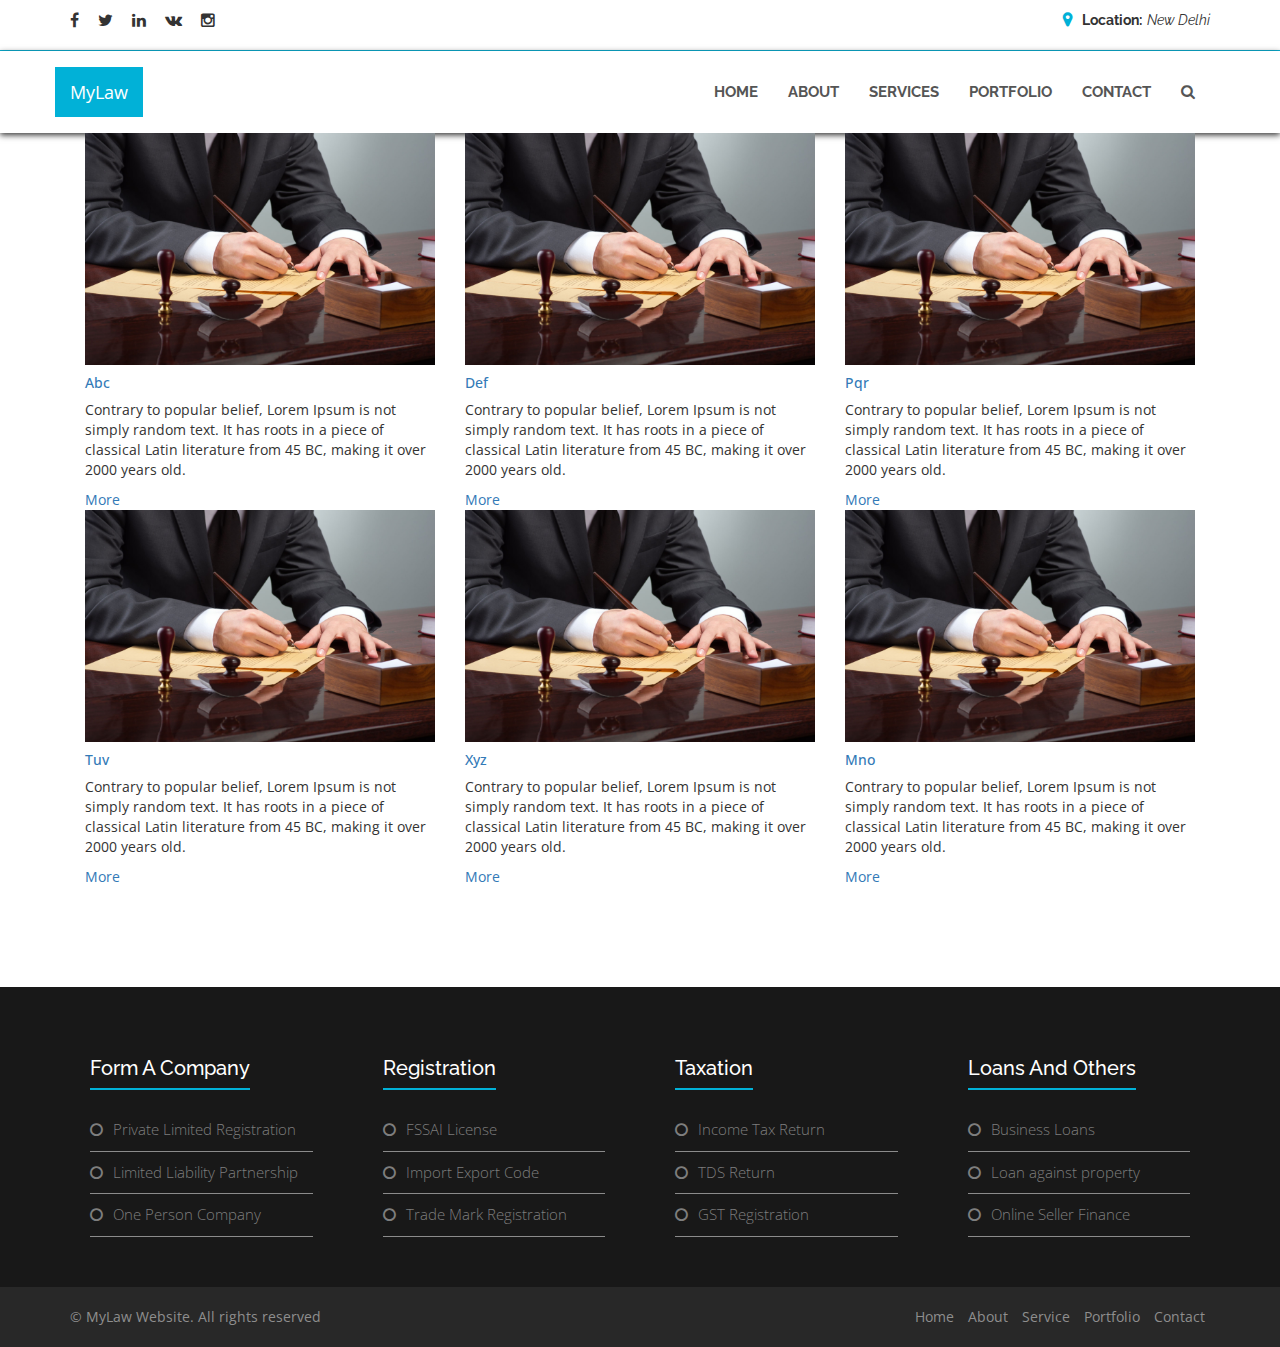
==== blog/index.html @ 46eaa2d9 "first commit" ====
<!doctype html>
<html lang="en">
  <head>
	<meta charset="UTF-8">
	<meta name="viewport" content="width=device-width, initial-scale=1, maximum-scale=1, user-scalable=no">
    <title>Blog Page</title>
	<link href="https://fonts.googleapis.com/css?family=Josefin+Sans|Open+Sans|Raleway" rel="stylesheet">
    <link rel="stylesheet" href="../css/bootstrap.css">
    <link rel="stylesheet" href="../css/flexslider.css">
    <link rel="stylesheet" href="../css/stylee.csS">

	<link rel="stylesheet" href="../css/bootstrap.min.css">
	<link rel="stylesheet" href="../css/font-awesome.min.css">
	<link rel="stylesheet" href="../css/st.css">
  <link rel="stylesheet" href="../css/style.css">

  </head>
  <body>

  	<!--header-->
    <header id="home">

    		<section class="top-nav hidden-xs">
    			<div class="container">
    				<div class="row">
    					<div class="col-md-6">
    						<div class="top-left">

    							<ul>
    								<li><a href="#"><i class="fa fa-facebook" aria-hidden="true"></i></a></li>
    								<li><a href="#"><i class="fa fa-twitter" aria-hidden="true"></i></a></li>
    								<li><a href="#"><i class="fa fa-linkedin" aria-hidden="true"></i></a></li>
    								<li><a href="#"><i class="fa fa-vk" aria-hidden="true"></i></a></li>
    								<li><a href="#"><i class="fa fa-instagram" aria-hidden="true"></i></a></li>
    							</ul>

    						</div>
    					</div>

    					<div class="col-md-6">
    						<div class="top-right">
    							<p>Location:<span>New Delhi</span></p>
    						</div>
    					</div>

    				</div>
    			</div>
    		</section>

    		<!--main-nav-->

    		<div id="main-nav">

    			<nav class="navbar">
    				<div class="container">

    					<div class="navbar-header">
    						<a href="index.html" class="navbar-brand">MyLaw</a>
    						<button type="button" class="navbar-toggle collapsed" data-toggle="collapse" data-target="#ftheme">
    							<span class="sr-only">Toggle</span>
    							<span class="icon-bar"></span>
    							<span class="icon-bar"></span>
    							<span class="icon-bar"></span>
    						</button>
    					</div>

    					<div class="navbar-collapse collapse" id="ftheme">

    						<ul class="nav navbar-nav navbar-right">
    							<li><a href="#home">home</a></li>
    							<li><a href="#about">about</a></li>
    							<li><a href="#service">services</a></li>
    							<li><a href="#portfolio">portfolio</a></li>
    							<li><a href="#contact">contact</a></li>
    							<li class="hidden-sm hidden-xs">
    								<a href="#" id="ss"><i class="fa fa-search" aria-hidden="true"></i></a>
    							</li>
    						</ul>

    					</div>

    					<div class="search-form">
    						<form>
    							<input type="text" id="s" size="40" placeholder="Search..." />
    						</form>
    					</div>

    				</div>
    			</nav>
    		</div>

    	</header>


<!-- script-for-menu -->
    <!-- script-for-menu -->
        <script>
            $("span.menu").click(function(){
                $(" ul.navig").slideToggle("slow" , function(){
                });
            });
        </script>
    <!-- script-for-menu -->
                

    <!-- banner-starts -->
    <div class="banner-1">
        <!-- <img src="../img/1.jpg" class="img-responsive" alt=""> -->
        
    </div>
    <!--banner-end-->
    <!--clients-->
        <div class="clients">
            <div class="container">
                <div class="cli-top">
                    <div class="col-md-4 clients-left">
                        <img src="../img/law3.jpg" alt=" " class="img-responsive">
                        <h5><a href="#">Abc</a></h5>
                        <p>Contrary to popular belief, Lorem Ipsum is not simply random text. It has roots in a piece of classical Latin literature from 45 BC, making it over 2000 years old.</p>
                        <a class="hvr-shutter-in-horizontal" href="#">More</a>
                    </div>
                    <div class="col-md-4 clients-left">
                        <img src="../img/law3.jpg" alt=" " class="img-responsive">
                        <h5><a href="#">Def</a></h5>
                        <p>Contrary to popular belief, Lorem Ipsum is not simply random text. It has roots in a piece of classical Latin literature from 45 BC, making it over 2000 years old.</p>
                        <a class="hvr-shutter-in-horizontal" href="#">More</a>
                    </div>
                    <div class="col-md-4 clients-left">
                        <img src="../img/law3.jpg" alt=" " class="img-responsive">
                        <h5><a href="#">Pqr</a></h5>
                        <p>Contrary to popular belief, Lorem Ipsum is not simply random text. It has roots in a piece of classical Latin literature from 45 BC, making it over 2000 years old.</p>
                        <a class="hvr-shutter-in-horizontal" href="#">More</a>
                    </div>
                    <div class="clearfix"></div>
                </div>
                    <div class="col-md-4 clients-left">
                        <img src="../img/law3.jpg" alt=" " class="img-responsive">
                        <h5><a href="#">Tuv</a></h5>
                        <p>Contrary to popular belief, Lorem Ipsum is not simply random text. It has roots in a piece of classical Latin literature from 45 BC, making it over 2000 years old.</p>
                        <a class="hvr-shutter-in-horizontal" href="#">More</a>
                    </div>
                    <div class="col-md-4 clients-left">
                        <img src="../img/law3.jpg" alt=" " class="img-responsive">
                        <h5><a href="#">Xyz</a></h5>
                        <p>Contrary to popular belief, Lorem Ipsum is not simply random text. It has roots in a piece of classical Latin literature from 45 BC, making it over 2000 years old.</p>
                        <a class="hvr-shutter-in-horizontal" href="#">More</a>
                    </div>
                    <div class="col-md-4 clients-left">
                        <img src="../img/law3.jpg" alt=" " class="img-responsive">
                        <h5><a href="#">Mno</a></h5>
                        <p>Contrary to popular belief, Lorem Ipsum is not simply random text. It has roots in a piece of classical Latin literature from 45 BC, making it over 2000 years old.</p>
                        <a class="hvr-shutter-in-horizontal" href="#">More</a>
                    </div>
                    <div class="clearfix"></div>
                
            </div>
        </div>
    <!--clients-end-->



        <!--footeer-->
<div id="footer">
        <div class="container">
            <div class="row">
                <div class="col-md-3">
                    <div class="footer-heading">
                        <h3><span>form a company</span> </h3>
                        <ul>
                        <li><a href="#">Private Limited Registration</a></li>
                        <li><a href="#">Limited Liability Partnership</a></li>
                        <li><a href="#">One Person Company</a></li>
                    </div>
                </div>

                <div class="col-md-3">
                    <div class="footer-heading">
                        <h3><span>Registration</span> </h3>
                        <ul>
                            <li><a href="#">FSSAI License</a></li>
                            <li><a href="#">Import Export Code</a></li>
                            <li><a href="#">Trade Mark Registration</a></li>

                        </ul>
                    </div>
                </div>

                <div class="col-md-3">
                    <div class="footer-heading">
                        <h3><span>Taxation</span> </h3>

                            <ul>
                                <li><a href="#">Income Tax Return</a></li>
                            <li><a href="#">TDS Return</a></li>
                            <li><a href="#">GST Registration</a></li>

                            </ul>
                        </div>
                    </div>


                    <div class="col-md-3">
                    <div class="footer-heading">
                        <h3><span>Loans and others</span> </h3>

                            <ul>
                                <li><a href="#">Business Loans</a></li>
                            <li><a href="#">Loan against property</a></li>
                            <li><a href="#">Online Seller Finance</a></li>

                            </ul>
                        </div>
                    </div>



                </div>

            </div>
        </div>
    </div>

<!--bottom footer-->
<div id="bottom-footer" class="hidden-xs">
        <div class="container">
            <div class="row">
                <div class="col-md-4">
                    <div class="footer-left">
                        &copy; MyLaw Website. All rights reserved
                        <div class="credits">
                            <!--
                All the links in the footer should remain intact.
                You can delete the links only if you purchased the pro version.
                Licensing information: https://bootstrapmade.com/license/
                Purchase the pro version with working PHP/AJAX contact form: https://bootstrapmade.com/buy/?theme=MyBiz
              -->
                        <!--    Designed by <a href="https://bootstrapmade.com/">BootstrapMade</a>-->
                        </div>
                    </div>
                </div>

                <div class="col-md-8">
                    <div class="footer-right">
                        <ul class="list-unstyled list-inline pull-right">
                            <li><a href="#home">Home</a></li>
                            <li><a href="#about">About</a></li>
                            <li><a href="#service">Service</a></li>
                            <li><a href="#portfolo">Portfolio</a></li>
                            <li><a href="#contact">Contact</a></li>
                        </ul>
                    </div>
                </div>
            </div>
        </div>
    </div>



<script type="text/javascript" src="js/bootstrap.js"></script>
  <script src="js/jquery.min.js"></script>
    <script src="js/bootstrap.min.js"></script>

    <script src="js/script.js"></script>

</body>

</html>
---- css/st.css ----
/*
    Theme Name: MyBiz
    Theme URL: https://bootstrapmade.com/mybiz-free-business-bootstrap-theme/
    Author: BootstrapMade.com
    Author URL: https://bootstrapmade.com
*/

/*General*/
body {
	font-family: 'Open Sans', sans-serif;
	font-size: 14px;
	font-size: normal;
	font-smooth: always;
	-webkit-font-smoothing: antialiased;
	-moz-font-smoothing: antialiased;
}

a {
	text-decoration: none;
	-moz-transition: all linear .3s;
	-webkit-transition: all linear .3s;
	-o-transition: all linear .3s;
	transition: all linear .3s;
}

a:hover {
	text-decoration: none;
}

img {
	max-width: 100%;
}

ul {
	list-style: none;
	padding: 0;
	margin: 0;
}

input[type="text"],
input[type="password"],
input[type="email"],
textarea {
	font-family: 'Raleway', sans-serif;
	font-size: 14px;
	font-weight: 500;
	color: #7e7e7e;
	border-width: 1px;
	border-style: solid;
	padding: 0 15px;
	-moz-box-sizing: border-box;
	-webkit-box-sizing: border-box;
	box-sizing: border-box;
	-moz-transition: border linear .3s;
	-webkit-transition: border linear .3s;
	-o-transition: border linear .3s;
	transition: border linear .3s;
}

textarea {
	padding: 15px;
}

input[type="text"]:focus,
input[type="password"]:focus,
input[type="email"]:focus,
textarea:focus {
	background: rgba(62, 212, 255, 0.5);
	border-color: #01b1d7 !important;
	outline: none;
	color: #333;
}

.btn {
	font-family: 'Raleway', sans-serif;
	font-size: 14px;
	font-weight: 600;
	width: 120px;
	height: 40px;
	-moz-border-radius: 0;
	-webkit-border-radius: 0;
	border-radius: 0;
	-moz-transition: background .3s linear;
	-webkit-transition: background .3s linear;
	-o-transition: background .3s linear;
	transition: background .3s linear;
}

.btn:focus {
	-moz-box-shadow: none;
	-webkit-box-shadow: none;
	box-shadow: none;
	outline: none;
}

.cover {
	position: absolute;
    top: 0;
    left: 0;
    right: 0;
    bottom: 0;
    background-color: rgba(0, 0, 0, 0.8);
    z-index: 2;
}

.container {
	position: relative;
	z-index: 3;
}

/*Header*/
/*Top nav left*/
.top-nav {
	;
	color: #333;
	line-height: 40px;
	border-bottom: 1px solid #01b1d7;
}

/*Top left Menu*/
.top-left {
	float: left;
}

.top-left ul >li {
	display: inline-block;
	margin-right: 15px;
}

.top-left a {
	font-size: 16px;
	color: #333;
}

.top-left a:hover {
	color: #01b1d7;
}

/*Top Right Menu*/
.top-right {
	float: right;
}

.top-right p:before {
	content: "\f041";
	font-family: 'FontAwesome';
	font-size: 16px;
	color: #01b1d7;
	margin-right: 10px;
}

.top-right p {
	font-family: 'Raleway', sans-serif;
	font-weight: 700;
	font-size: 14px;
}

.top-right p > span {
	margin-left: 5px;
	font-style: italic;
	font-weight: 400;
}

/*Nagivation*/
#main-nav {
	padding: 15px 0;
}

/*Affix*/
#main-nav.affix {
    position: fixed;
    top: 0;
    width: 100%;
    background-color: rgba(255,255,255,0.9);
    color: #fff;
    z-index:10;
	-moz-box-shadow: 0 1px 2px #ebebeb;
	-webkit-box-shadow: 0 1px 2px #ebebeb;
	box-shadow: 0 5px 5px rgba(0,0,0,.15);
    transition: all 0.3s;
}

.navbar {
	margin:0;
}

#main-nav .navbar-header a {
	background-color: #01b1d7;
	color: #fff;
}
/*Toggle Menu*/
#main-nav .navbar-toggle {
	background-color: #01b1d7;
}

#main-nav .navbar-toggle span {
	background-color: #fff;
}

/*Main Menu*/
#main-nav .navbar-right {
	margin-top: 10px;
}
#main-nav .navbar-right li > a {
	font-family: 'Raleway', sans-serif;
	font-size: 15px;
	font-weight: 700;
	line-height: 30px;
	color: #555;
	padding-top: 0;
	padding-bottom: 0;
	text-transform: uppercase;
}

#main-nav .navbar-right li > a:focus {
	color: #01b1d7;
    background: none;
    outline: none;
}

#main-nav .navbar-nav>li>a:hover,
#main-nav .navbar-nav>li.active>a {
	color: #01b1d7;
    background: none;
}

/*Search Form*/
.search-form {
	padding: 10px;
	position: absolute;
	bottom: -76px;
	right: 15px;
	z-index: 3;
	background: #fff;
	visibility: hidden;
	opacity: 0;
	transition: opacity .5s linear;
	-moz-box-shadow: 0 1px 2px #ebebeb;
	-webkit-box-shadow: 0 1px 2px #ebebeb;
	box-shadow: 0 1px 2px #ebebeb;
}

.search-form.visible {
	visibility: visible;
	opacity: 1;
}

.search-form input {
	height: 40px;
	width: 275px;
	border-color: #e8e8e8;
}

/*Main Slider*/
#slider {
	margin: 0;
	padding: 0;
	position: relative;
}

.flexslider {
	border: 0;
}

#slider.flexslider .slides > li img {
	
}

/*Slider Caption*/
#slider .caption {
	position: absolute;
	width: 600px;
	top: 50%;
}

#slider .caption h2 {
	font-family: 'Josefin Sans', sans-serif;
	font-weight: 700;
	font-size: 48px;
	text-transform: uppercase;
}

#slider .caption span {
	padding: 0 10px;
	background-color: #01b1d7;
	color: #fff;
}

#slider .caption p {
	font-family: 'Josefin Sans', sans-serif;
	font-weight: 700;
	font-size: 24px;
	font-style: italic;
	margin-top: 30px;
	color: #01b1d7;
}

#slider .caption button {
	font-family: 'Josefin Sans', sans-serif;
	font-weight: 700;
	font-size: 17px;
	margin-top: 20px;
	background-color: #01b1d7;
	color: #fff;
	border: 1px solid #fff;
}

#slider .caption button:hover {
	background-color: #fff;
    border: 1px solid #01b1d7;
    transition: 0.3s;
    color: #01b1d7;
}


/*Media*/
@media screen and (min-width: 320px) and (max-width: 520px) {
	#slider .caption {
		position: absolute;
		width: 400px;
		top: 55%;
	}

	#slider .caption h2 {
		font-size: 15px;
	}

	#slider .caption p {
		font-size: 10px;
		font-style: italic;
		margin: 0;
		padding: 0;
		color: #01b1d7;
	}

	#slider .caption .btn {
		width: 80px;
	    height: 20px;
		font-size: 10px;
		margin-top: 5px;
		padding: 0;
	}
}

/*Media*/
@media screen and (min-width: 521px) and (max-width: 980px) {
	#slider .caption {
		position: absolute;
		width: 450px;
		top: 50%;
	}

	#slider .caption h2 {
		font-size: 24px;
	}

	#slider .caption p {
		font-size: 16px;
		font-style: italic;
		margin-top: 15px;
		color: #01b1d7;
	}

	#slider .caption .btn {
		width: 110px;
	    height: 30px;
		font-size: 12px;
		margin-top: 15px;

	}
}

/*Control Nav*/
#slider .flex-control-nav {
	position: absolute;
	display: inline;
	z-index: 2;
}

#slider .flex-control-nav li {
	margin: 5px;
	display: inline-block;
}

#slider .flex-control-paging li a {
	background: #fff;
	width: 12px;
	height: 12px;
	border-radius: 50%;
	border: 1px solid #01b1d7;
}

#slider .flex-control-paging li a:hover {
	background: #01b1d7;
}

#slider .flex-control-paging li a.flex-active {
	background: #01b1d7;
	width: 12px;
	height: 12px;
}

/*About*/
#about {
	padding: 80px;
}

#about .about-heading {
	text-align: center;
}

#about .about-heading h2 {
	font-family: 'Josefin Sans', sans-serif;
	font-weight: 700;
	font-size: 45px;
	text-transform: uppercase;
}

#about .about-heading p {
	margin-top: 20px;
	line-height: 25px;
	color: #8e8e8e;
	margin-bottom: 50px;
}

#about .about-left {
	position: relative;
    z-index: 2;
}
#about .about-right{
	position: relative;
	z-index: 2;
}

#about .about-right:before {
	content: "";
    border: 8px solid #e5eef0;
	width: 105%;
    height: 100%;
    position: absolute;
    right: 0;
    top: 0;
}
#about .about-left:before {
	content: "";
    
	width: 125%;
    height: 100%;
    position: absolute;
    right: 0;
    top: 0;
}

#about .about-right {
	position: relative;
	padding: 0 80px 150px 80px;
}
#about .about-left{
	position: relative;
	padding: 0 80px 150px 40px;
}

#about .about-right-heading h1 {
	font-family: 'Raleway', sans-serif;
	font-weight: 700;
	padding-top: 100px;
	text-transform: uppercase;
}
#about .about-left-heading h1 {
	font-family: 'Raleway', sans-serif;
	font-weight: 700;
	padding-top: 100px;
	padding-right: 10px;
	text-transform: uppercase;
}
#about .about-right-boot:before {
	content: "\f080";
	font-family: 'FontAwesome';
	font-size: 45px;
	padding: 65px 30px 0 0;
	float: left;
	color: #01b1d7;
}
#about .about-left-boot:before {
	content: "\f080";
	font-family: 'FontAwesome';
	font-size: 45px;
	padding: 65px 30px 0 0;
	float: left;
	color: #01b1d7;
}

#about .about-right-wrapper {
    padding-left: 0 0 50px 78px;
    position: relative;
	left: 0;
	top: 75px;
}
#about .about-left-wrapper {
    padding-left: 0 0 50px 78px;
    position: relative;
	left: 0;
	top: 75px;
}

#about .about-right-wrapper a {
	font-family: 'Raleway', sans-serif;
	font-weight: 700;
	color: #282828;
}
#about .about-left-wrapper a {
	font-family: 'Raleway', sans-serif;
	font-weight: 700;
	color: #282828;
}

#about .about-right-wrapper a:hover {
	color: #01b1d7;
}

#about .about-right-wrapper p {
	line-height: 28px;
	margin-top: 20px;
	color: #8e8e8e;
}
#about .about-left-wrapper a:hover {
	color: #01b1d7;
}

#about .about-left-wrapper p {
	line-height: 28px;
	margin-top: 20px;
	color: #8e8e8e;
}

#about .about-right-best:before {
	content: "\f201";
	font-family: 'FontAwesome';
	font-size: 45px;
	padding: 65px 30px 0 0;
	float: left;
	color: #01b1d7;
}

#about .about-right-support:before {
	content: "\f025";
	font-family: 'FontAwesome';
	font-size: 45px;
	padding: 65px 30px 0 0;
	float: left;
	color: #01b1d7;
}
#about .about-left-best:before {
	content: "\f201";
	font-family: 'FontAwesome';
	font-size: 45px;
	padding: 65px 30px 0 0;
	float: left;
	color: #01b1d7;
}

#about .about-left-support:before {
	content: "\f025";
	font-family: 'FontAwesome';
	font-size: 45px;
	padding: 65px 30px 0 0;
	float: left;
	color: #01b1d7;
}

/*Media*/
@media screen and (min-width: 320px) and (max-width: 520px) {
	#about {
		padding: 0;
	}

	#about .about-heading h2 {
		margin-top: 30px;
		font-size: 27px;
	}

	#about .about-heading p {
		margin-top: 20px;
		font-size: 12px;
		line-height: 20px;
	}

	#about .about-right:before {
		content: "";
	    border: 8px solid #e5eef0;
		width: 100%;
	    height: 100%;
	}

	#about .about-right {
		position: relative;
		padding: 30px;
		margin-top: 20px;
	}

	#about .about-right-heading h1 {
		padding-top: 20px;
		font-size: 25px;
		text-align: center;
	}

	#about .about-right-boot:before {
		font-size: 30px;
		padding: 20px 20px 0 0;
	}

	#about .about-right-wrapper {
	    position: relative;
		left: 0;
		top: 35px;
	}

	#about .about-right-wrapper a > h3 {
		font-size: 20px;
	}

	#about .about-right-wrapper p {
		margin-top: 20px;
		font-size: 13px;
	}

	#about .about-right-best {
		margin-top: 40px;
	}

	#about .about-right-best:before {
		font-size: 30px;
		padding: 20px 20px 0 0;
	}

	#about .about-right-support {
		margin-top: 40px;
	}

	#about .about-right-support:before {
		font-size: 30px;
		padding: 20px 20px 0 0;
	}
}

/*Media*/
@media screen and (min-width: 521px) and (max-width: 980px) {
	#about {
		margin-top: 50px;
		padding: 0;
	}

	#about .about-heading h2 {
		margin-top: 30px;
		font-size: 30px;
	}

	#about .about-heading p {
		margin-top: 20px;
		line-height: 20px;
	}

	#about .about-right:before {
		content: "";
	    border: 8px solid #e5eef0;
		width: 100%;
	    height: 100%;
	}

	#about .about-right {
		position: relative;
		padding: 30px;
		margin-top: 20px;
	}

	#about .about-right-heading h1 {
		padding-top: 20px;
		font-size: 25px;
		text-align: center;
	}

	#about .about-right-boot:before {
		font-size: 30px;
		padding: 20px 20px 0 0;
	}

	#about .about-right-wrapper {
	    position: relative;
		left: 0;
		top: 35px;
	}

	#about .about-right-wrapper a > h3 {
		font-size: 20px;
	}

	#about .about-right-wrapper p {
		margin-top: 20px;
		font-size: 13px;
	}

	#about .about-right-best {
		margin-top: 40px;
	}

	#about .about-right-best:before {
		font-size: 30px;
		padding: 20px 20px 0 0;
	}

	#about .about-right-support {
		margin-top: 40px;
	}

	#about .about-right-support:before {
		font-size: 30px;
		padding: 20px 20px 0 0;
	}

}

/*About bg*/
#about-bg {
	position: relative;
	background-image: url(../images/about/about2.jpg);
    background-position: center;
    background-repeat: no-repeat;
    background-size: cover;
    margin-top: 100px;
    text-transform: uppercase;
    padding: 100px 0;
    color: #fff;
}

.about-bg-heading {
	font-family: 'Josefin', sans-serif;
	font-weight: 900;
	text-align: center;
	line-height: 40px;
	z-index: -2;
}

.about-bg-heading h1 {
	font-size: 40px
}

.about-bg-heading p {
	font-family: 'Raleway', sans-serif;
	font-weight: 700;
	font-weight: 400;
	font-size: 16px;
}

.about-bg-wrapper {
	color: #fff;
	text-align: center;
	margin-top: 30px;
	z-index: -2;
}

#about-bg .about-bg-wrapper .count {
	font-family: 'Raleway', sans-serif;
	font-weight: 900;
	font-size: 45px;
	margin-right: 20px;
	text-align: center;
	float: left;
	color: #01b1d7;
}

#about-bg .about-bg-wrapper p {
	font-family: 'Raleway', sans-serif;
	font-weight: 400;
	font-size: 16px;
	margin-top: 30px;
	float: left;
}

/*Media*/
@media screen and (min-width: 320px) and (max-width: 520px) {
	.about-bg-heading h1 {
		font-size: 28px;
	}

	.about-bg-wrapper {
		margin-left: 25%;
	}

}

/*Media*/
@media screen and (min-width: 521px) and (max-width: 980px) {
	.about-bg-heading h1 {
		font-size: 30px;
	}

	.about-bg-wrapper {
		margin-left: 35%;
	}

}

/*Service*/
#service {
	margin-top: 100px;
	background-attachment: scroll;
    padding-bottom: 0px;
    padding-top: 0px;
}

#service .col-md-6 {
	padding: 0;
	
}

#service .service-heading {
	text-align: center;
}

#service .service-heading h2 {
	font-family: 'Josefin Sans', sans-serif;
	font-weight: 700;
	font-size: 45px;
	text-transform: uppercase;
}

#service .service-heading p {
	margin-top: 20px;
	line-height: 25px;
	color: black;
	margin-bottom: 50px;
}

.services-style-one {
	position: relative;
}

.services-style-one .outer-box {
	position: relative;
	background: #1c1c1c;
}

.services-style-one .services-column {
	position: relative;
	width: 50%;
	float: left;
	background: #f2f3f4;	
}

.services-style-one .service-block {
	position: relative;
	margin-bottom: 40px;	
}

.services-style-one .services-column .content-outer {
	position: relative;
	float: right;
	max-width: 700px;
	padding: 80px 20px 40px 40px;	
}

.services-style-one .services-column .icon-box {
	font-size: 36px;
	margin-bottom: 15px;
	line-height: 1px;
	color: #01b1d7;	
}

.services-style-one .services-column h4 {
	font-size: 14px;
	margin-bottom: 10px;
	color: #1c1c1c;	
}

.services-style-one .services-column .text {
	font-size: 13px;
	color: #5a5a5a;
	max-width: 250px;	
}

.services-style-one .content-column {
	position: relative;
	float: left;
	width: 50%;
	background: #1c1c1c;
	text-align: right;
}

.services-style-one .content-column .content-box {
	position: relative;
	float:left;
	padding: 170px 20px 100px 320px;
	max-width: 700px;	
}

.services-style-one .content-column .sec-title h2 {
	color: #fff;
}

.services-style-one .content-column .sec-title h2 > span {
	border-bottom: 2px solid #01b1d7;
	padding-bottom: 5px;
}

.services-style-one .content-column .inner-box {
	position: relative;
}

.services-style-one .content-column .text {
	position: relative;
	margin: 30px 0;
	color: #999999;
	line-height: 25px;
}

.inner-box button {
	background-color: #01b1d7;
	width: 120px;
	height: 35px;
	color: #fff;
}

.inner-box button:hover {
	background-color: #fff;
	color: #01b1d7;
}

/*Service Footer*/
#service .service-footer {
	background: #222222;
	padding: 30px 0;
}

#service .service-footer-left h3 {
	font-family: 'Raleway', sans-serif;
	font-weight: 600;
	font-size: 22px;
	color: #fff;
}

#service .service-footer-left h3 > span {
	color: #01b1d7;
}

#service .service-footer-left p {
	font-size: 16px;
	color: #9d9d9d;
}

#service .service-footer-right {
	float: right;
	line-height: 80px;
}

#service .service-footer-right button {
	background-color: #01b1d7;
	width: 180px;
	height: 50px;
	color: #fff;
}

#service .service-footer-right button:hover {
	background-color: #fff;
	color: #01b1d7;
}

/*Media*/
@media screen and (min-width: 320px) and (max-width: 520px) {
	#service {
		margin-top: 50px;
	}

	#service .service-heading h2 {
		font-size: 27px;
	}

	#service .service-heading p {
		font-size: 13px;
	}

	.services-style-one .content-column .content-box {
		padding: 200px 20px 100px 20px;	
	}
}

/*Media*/
@media screen and (min-width: 521px) and (max-width: 980px) {
	#service {
		margin-top: 50px;
	}

	#service .service-heading h2 {
		font-size: 30px;
	}

	.services-style-one .content-column .content-box {
		padding: 200px 20px 100px 20px;	
	}
}

/*Portfolio*/
#portfolio {
	margin-top: 100px;
}

#portfolio .portfolio-heading {
	text-align: center;
}

#portfolio .portfolio-heading h2 {
	font-family: 'Josefin Sans', sans-serif;
	font-weight: 700;
	font-size: 45px;
	text-transform: uppercase;
}

#portfolio .portfolio-heading p {
	margin-top: 20px;
	line-height: 25px;
	color: #8e8e8e;
	margin-bottom: 50px;
}

#portfolio .portfolio-thumbnail {
	position: relative;
}

#portfolio .portfolio-thumbnail img {
	width: 100%;
	height:auto;
}

#portfolio .portfolio-thumbnail .col-md-3 {
	padding: 0;
}

#portfolio .portfolio-thumbnail .caption {
	position: absolute;
	left: 0;
	right: 0;
	top: 0;
	bottom: 0;
	background-color: rgba(62, 212, 255, 0.7);
	opacity: 0;
	-moz-transition: opacity linear .3s;
	-webkit-transition: opacity linear .3s;
	-o-transition: opacity linear .3s;
	transition: opacity linear .3s;
}

#portfolio .portfolio-thumbnail .item:hover > .caption {
	opacity: 1;
}

#portfolio .caption i {
	width: 45px;
	height: 45px;
	line-height: 45px;
	text-align: center;
	color: #01b1d7;
	background-color: #fff;
	position: absolute;
	top: 45%;
	left: 50%;
	margin-top: -22px;
	margin-left: -22px;
	-moz-border-radius: 50%;
	-webkit-border-radius: 50%;
	border-radius: 50%;

}

#portfolio .caption p {
	font-family: 'Raleway', sans-serif;
	font-weight: 400;
	text-align: center;
	color: #fff;
	position: absolute;
	font-size: 17px;
	text-transform: capitalize;
	top: 55%;
	left: 30%;
	right: 30%;
}

/*Media*/
@media screen and (min-width: 320px) and (max-width: 520px) {
	#portfolio {
		margin-top: 50px;
	}

	#portfolio .portfolio-heading h2 {
		font-size: 27px;
	}

	#portfolio .portfolio-heading p {
		font-size: 13px;
	}
}

/*Media*/
@media screen and (min-width: 521px) and (max-width: 980px) {
	#portfolio {
		margin-top: 50px;
	}

	#portfolio .portfolio-heading h2 {
		font-size: 30px;
	}

}

/*Contact*/
#contact {
	margin-top: 100px;
}

#contact .contact-heading {
	text-align: center;
}

#contact .contact-heading h2 {
	font-family: 'Josefin Sans', sans-serif;
	font-weight: 700;
	font-size: 36px;
	text-transform: uppercase;
}

#contact .contact-heading p {
	margin-top: 20px;
	line-height: 25px;
	color: #8e8e8e;
	margin-bottom: 50px;
}

.validation {
    color: red;
    display:none;
    margin: 0 0 20px;
    font-weight:400;
    font-size:13px;
}

#sendmessage {
    color: green;
    border:1px solid green;
    display:none;
    text-align:center;
    padding:15px;
    font-weight:600;
    margin-bottom:15px;
}

#errormessage {
    color: red;
    display:none;
    border:1px solid red;
    text-align:center;
    padding:15px;
    font-weight:600;
    margin-bottom:15px;
}

#sendmessage.show, #errormessage.show, .show {
	display:block;
}

/*Get In Touch*/
#get-touch1 {
	margin-top: 100px;
}

#get-touch1 .get-touch-heading {
	text-align: center;

}

#get-touch1 .get-touch-heading h2 {
	font-family: 'Josefin Sans', sans-serif;
	font-weight: 700;
	font-size: 36px;
	text-transform: uppercase;
}

#get-touch1 .get-touch-heading p {
	margin-top: 20px;
	line-height: 25px;
	color: #8e8e8e;
	margin-bottom: 50px;
}

#get-touch .content {
	margin-top: 40px;
}

#get-touch .content .form input {
	height: 50px;
	width: 100%;
	border-color: #ebebeb;
}

#get-touch .content .form textarea {
	width: 100%;
	height: 180px;
	border-color: #ebebeb;
	margin-top: 20px;
}

#get-touch .content .form .submit {
	text-align: center;
}

#get-touch .content .form .submit .btn {
	margin-top: 10px;
	background-color: transparent;
	color: #7e7e7e;
	border-color: #01b1d7;
}

#get-touch .content .form .submit .btn:hover {
	background-color: #01b1d7;
	color: #fff;
}


/*Map*/
#map{
    position:relative;
    margin-top:0px;
    height: 330px;
    width: 50%;


}

/*Client*/
#client {
	margin-top: 100px;
	text-align: center;
}

#client .col-md-2 {
	height: 100px;
}

#client span {
	height: 100%;
	display: inline-block;
	vertical-align: middle;
}

#client img {
	max-height: 100px;
	vertical-align: middle;
}

/*Media*/
@media screen and (min-width: 320px) and (max-width: 520px) {
	#contact {
		margin-top: 50px;
	}

	#contact .contact-heading h2 {
		font-size: 27px;
	}

	#contact .contact-heading p {
		font-size: 13px;
	}
}

/*Media*/
@media screen and (min-width: 521px) and (max-width: 980px) {
	#contact {
		margin-top: 50px;
	}

	#contact .contact-heading h2 {
		font-size: 30px;
	}

}
.content-wrapper{
    width: 80%;
    margin: 4% 10% 5% 10%;
}

.content-wrapper img{
    width: 100%;
}

.text-wrapper{
    width: 100%;
    position: relative;
    margin-top: -40%;
}

.text-wrapper h1{
    text-align: center;
    color: black;
    font-size: 8vw;
    font-family: 'Raleway', sans-serif;
    text-transform: uppercase;

}
.text-wrapper h3{
    text-align: left;
    color: black;
    font-size: 20px;
    font-family: 'Raleway', sans-serif;
   

}


/*Footer*/
#footer {
	margin-top: 100px;
	background-color: #181818;
	padding: 50px 0;
}

#footer .footer-heading {
	font-family: 'Raleway', sans-serif;
	font-weight: 700;
	padding: 0 20px;
	color: #fff;
}

#footer .footer-heading h3 {
	font-size: 20px;
	text-transform: capitalize;
}

#footer .footer-heading span {
	border-bottom: 2px solid #01b1d7;
	padding-bottom: 8px;
}

#footer .footer-heading p {
	font-family: 'Open Sans', sans-serif;
	word-spacing: 3px;
	font-weight: 300;
	margin-top: 40px;
	color: #7e7e7e;
}

#footer .footer-heading ul {
	list-style: none;
	margin: 0;
	padding: 0;
	margin-top: 30px;
}

#footer .footer-heading li {
	border-bottom: 1px solid #8b8b8b;
	padding: 10px 0;
}

#footer .footer-heading ul > li > a:before {
	content: "\f10c";
	font-family: 'FontAwesome';
	padding-right: 10px;
}

#footer .footer-heading ul > li > a {
	font-family: 'Open Sans', sans-serif;
	font-weight: 300;
	font-size: 15px;
	padding-top: 9px;
	padding-bottom: 9px;
	color: #7e7e7e;
}

#footer .footer-heading ul > li > a:hover {
	color: #01b1d7;
}

#footer .insta img {
	float: left;
	width: 100px;
	height: 100px;
}

.credits a {
    color: #fff;
}

/*Bottom Footer*/
#bottom-footer {
	background-color: #282828;
	padding: 20px 0;
	color: #8e8e8e;
}

#bottom-footer .footer-right ul > li > a {
	color: #8e8e8e;
}

#bottom-footer .footer-right ul > li > a:hover {
	color: #01b1d7;
}
---- css/style.css ----
#main-nav {
  box-shadow: 0 2px 6px #333;
}

#main-nav.affix {
    position: fixed;
    top: 0;
    width: 100%;
    background-color: rgba(255,255,255,0.9);
    color: #fff;
    z-index:10;
  	-moz-box-shadow: 0 2px 6px #333;
  	-webkit-box-shadow: 0 2px 6px #333;
  	box-shadow: 0 2px 6px #333;
    transition: all 0.5s;
    display: inline;
}

#service{
  background-color: grey;
  color: black;
}

.footer-heading a
{
  display: inline;
}
.footer-heading li
{
  display: block;
}
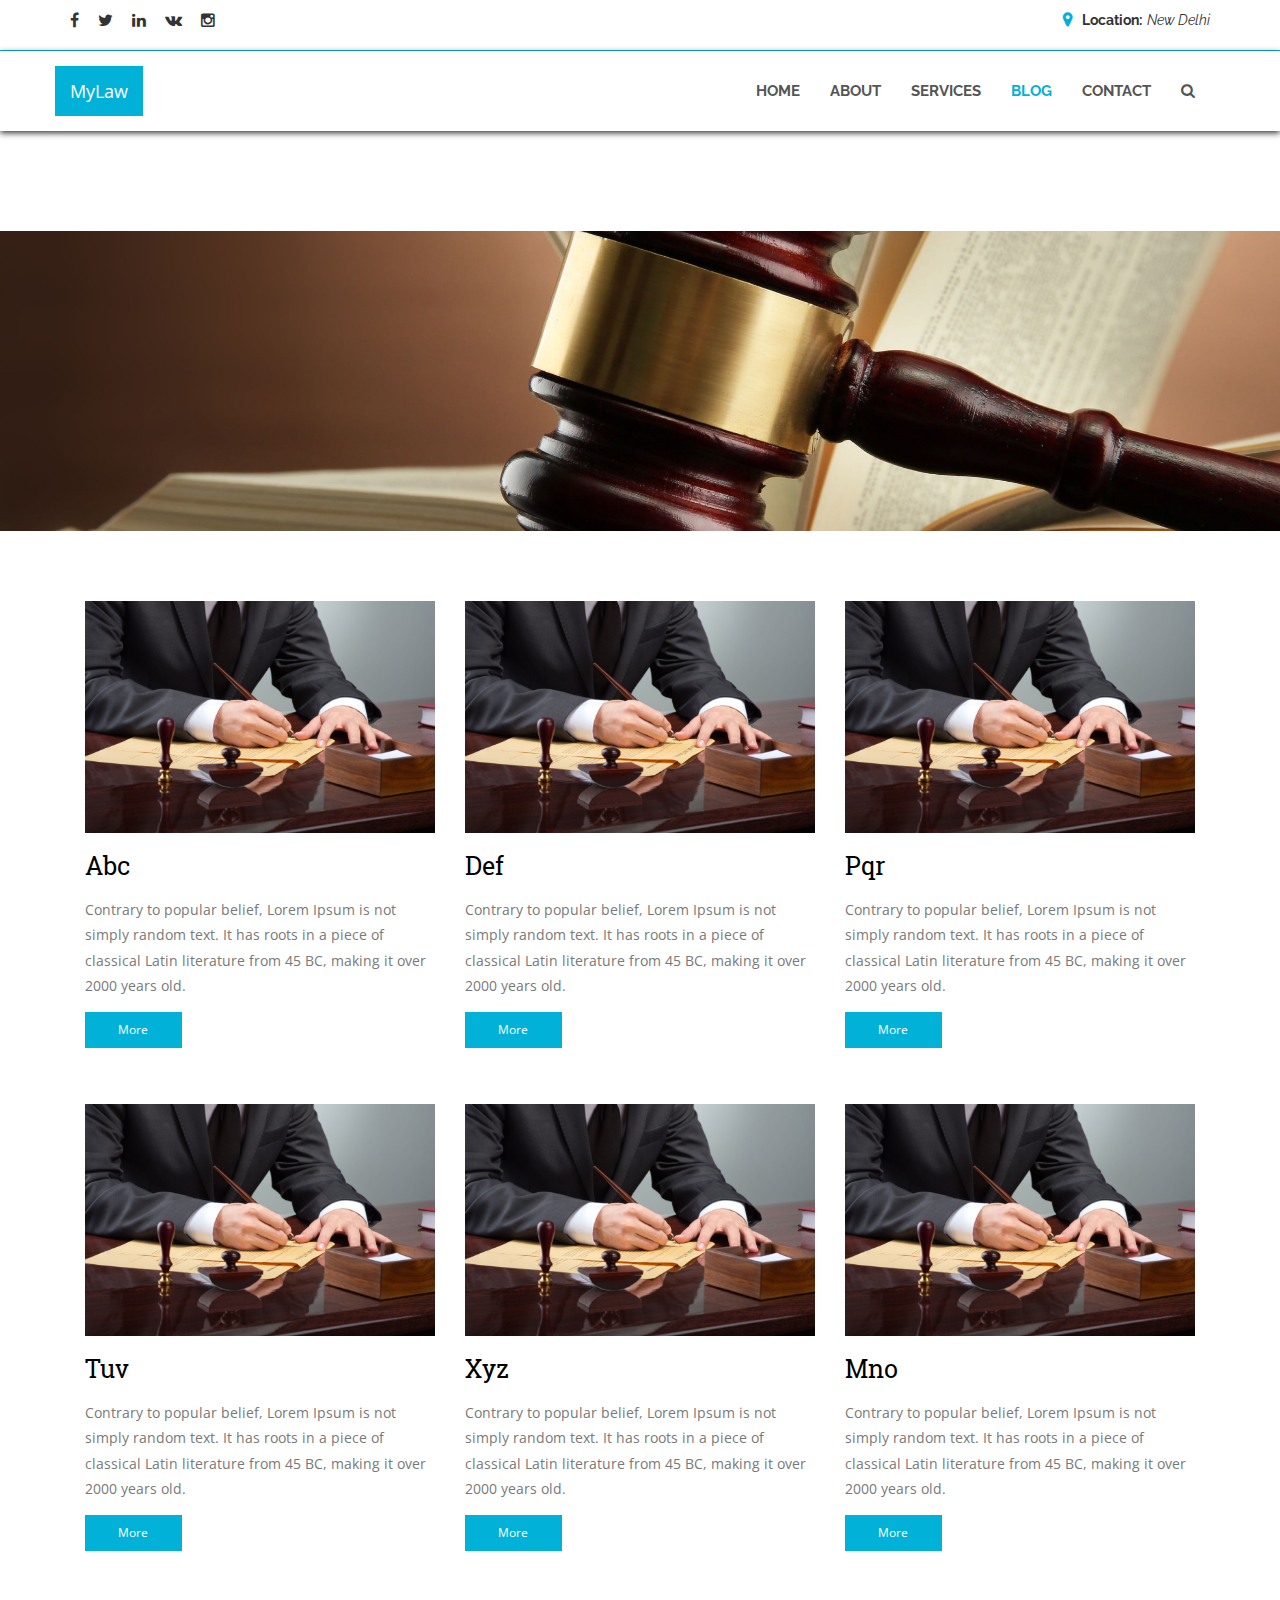
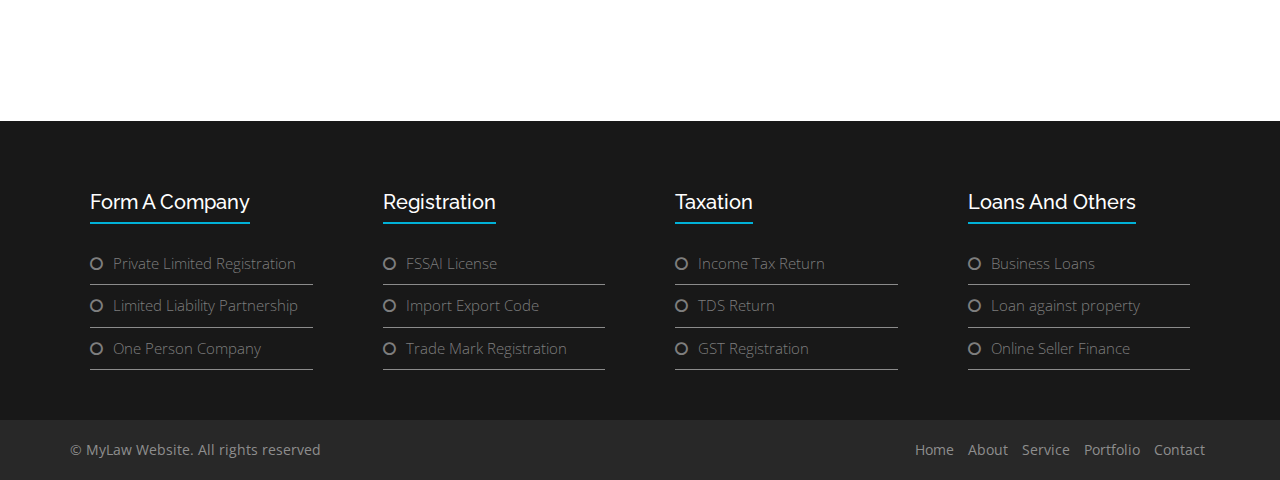
==== commit 996427fb: "code cleaned" ====
--- a/blog/index.html
+++ b/blog/index.html
@@ -1,115 +1,84 @@
 <!doctype html>
 <html lang="en">
-  <head>
-	<meta charset="UTF-8">
-	<meta name="viewport" content="width=device-width, initial-scale=1, maximum-scale=1, user-scalable=no">
-    <title>Blog Page</title>
-	<link href="https://fonts.googleapis.com/css?family=Josefin+Sans|Open+Sans|Raleway" rel="stylesheet">
-    <link rel="stylesheet" href="../css/bootstrap.css">
-    <link rel="stylesheet" href="../css/flexslider.css">
-    <link rel="stylesheet" href="../css/stylee.csS">
-
-	<link rel="stylesheet" href="../css/bootstrap.min.css">
-	<link rel="stylesheet" href="../css/font-awesome.min.css">
-	<link rel="stylesheet" href="../css/st.css">
-  <link rel="stylesheet" href="../css/style.css">
-
-  </head>
-  <body>
-
-  	<!--header-->
-    <header id="home">
-
-    		<section class="top-nav hidden-xs">
-    			<div class="container">
-    				<div class="row">
-    					<div class="col-md-6">
-    						<div class="top-left">
-
-    							<ul>
-    								<li><a href="#"><i class="fa fa-facebook" aria-hidden="true"></i></a></li>
-    								<li><a href="#"><i class="fa fa-twitter" aria-hidden="true"></i></a></li>
-    								<li><a href="#"><i class="fa fa-linkedin" aria-hidden="true"></i></a></li>
-    								<li><a href="#"><i class="fa fa-vk" aria-hidden="true"></i></a></li>
-    								<li><a href="#"><i class="fa fa-instagram" aria-hidden="true"></i></a></li>
-    							</ul>
-
-    						</div>
-    					</div>
-
-    					<div class="col-md-6">
-    						<div class="top-right">
-    							<p>Location:<span>New Delhi</span></p>
-    						</div>
-    					</div>
-
-    				</div>
-    			</div>
-    		</section>
-
-    		<!--main-nav-->
-
-    		<div id="main-nav">
-
-    			<nav class="navbar">
-    				<div class="container">
-
-    					<div class="navbar-header">
-    						<a href="index.html" class="navbar-brand">MyLaw</a>
-    						<button type="button" class="navbar-toggle collapsed" data-toggle="collapse" data-target="#ftheme">
-    							<span class="sr-only">Toggle</span>
-    							<span class="icon-bar"></span>
-    							<span class="icon-bar"></span>
-    							<span class="icon-bar"></span>
-    						</button>
-    					</div>
-
-    					<div class="navbar-collapse collapse" id="ftheme">
-
-    						<ul class="nav navbar-nav navbar-right">
-    							<li><a href="#home">home</a></li>
-    							<li><a href="#about">about</a></li>
-    							<li><a href="#service">services</a></li>
-    							<li><a href="#portfolio">portfolio</a></li>
-    							<li><a href="#contact">contact</a></li>
-    							<li class="hidden-sm hidden-xs">
-    								<a href="#" id="ss"><i class="fa fa-search" aria-hidden="true"></i></a>
-    							</li>
-    						</ul>
-
-    					</div>
-
-    					<div class="search-form">
-    						<form>
-    							<input type="text" id="s" size="40" placeholder="Search..." />
-    						</form>
-    					</div>
-
-    				</div>
-    			</nav>
-    		</div>
-
-    	</header>
-
-
-<!-- script-for-menu -->
-    <!-- script-for-menu -->
-        <script>
-            $("span.menu").click(function(){
-                $(" ul.navig").slideToggle("slow" , function(){
-                });
-            });
-        </script>
-    <!-- script-for-menu -->
-                
-
-    <!-- banner-starts -->
-    <div class="banner-1">
-        <!-- <img src="../img/1.jpg" class="img-responsive" alt=""> -->
-        
-    </div>
-    <!--banner-end-->
-    <!--clients-->
+    <head>
+        <meta charset="UTF-8">
+        <meta name="viewport" content="width=device-width, initial-scale=1, maximum-scale=1, user-scalable=no">
+        <title>Blog Page</title>
+        <link href="https://fonts.googleapis.com/css?family=Josefin+Sans|Open+Sans|Raleway" rel="stylesheet">
+        <link href="https://fonts.googleapis.com/css?family=Roboto+Slab" rel="stylesheet">
+        <link rel="stylesheet" href="../css/blog-index-bootstrap.css">
+        <link rel="stylesheet" href="../css/blog-index-flexslider.css">
+        <link rel="stylesheet" href="../css/blog-index-style.css">
+        <link rel="stylesheet" href="../css/bootstrap.min.css">
+        <link rel="stylesheet" href="../css/font-awesome.min.css">
+        <link rel="stylesheet" href="../css/default.css">
+        <link rel="stylesheet" href="../css/style.css">
+    </head>
+    <body>
+        <!--header-->
+        <header id="home">
+            <section class="top-nav hidden-xs">
+                <div class="container">
+                    <div class="row">
+                        <div class="col-md-6">
+                            <div class="top-left">
+                                <ul>
+                                    <li><a href="#"><i class="fa fa-facebook" aria-hidden="true"></i></a></li>
+                                    <li><a href="#"><i class="fa fa-twitter" aria-hidden="true"></i></a></li>
+                                    <li><a href="#"><i class="fa fa-linkedin" aria-hidden="true"></i></a></li>
+                                    <li><a href="#"><i class="fa fa-vk" aria-hidden="true"></i></a></li>
+                                    <li><a href="#"><i class="fa fa-instagram" aria-hidden="true"></i></a></li>
+                                </ul>
+                            </div>
+                        </div>
+                        <div class="col-md-6">
+                            <div class="top-right">
+                                <p>Location:<span>New Delhi</span></p>
+                            </div>
+                        </div>
+                    </div>
+                </div>
+            </section>
+            <!--main-nav-->
+            <div id="main-nav">
+                <nav class="navbar">
+                    <div class="container">
+                        <div class="navbar-header">
+                            <a href="index.html" class="navbar-brand">MyLaw</a>
+                            <button type="button" class="navbar-toggle collapsed" data-toggle="collapse" data-target="#ftheme">
+                            <span class="sr-only">Toggle</span>
+                            <span class="icon-bar"></span>
+                            <span class="icon-bar"></span>
+                            <span class="icon-bar"></span>
+                            </button>
+                        </div>
+                        <div class="navbar-collapse collapse" id="ftheme">
+                            <ul class="nav navbar-nav navbar-right">
+                                <li><a href="../index.html">home</a></li>
+                                <li><a href="../about-us.html">about</a></li>
+                                <li><a href="../services.html">services</a></li>
+                                <li class="active"><a href="blog/index.html">blog</a></li>
+                                <li><a href="../contactus.html">contact</a></li>
+                                <li class="hidden-sm hidden-xs">
+                                    <a href="#" id="ss"><i class="fa fa-search" aria-hidden="true"></i></a>
+                                </li>
+                            </ul>
+                        </div>
+                        <div class="search-form">
+                            <form>
+                                <input type="text" id="s" size="40" placeholder="Search..." />
+                            </form>
+                        </div>
+                    </div>
+                </nav>
+            </div>
+        </header>
+        <!-- banner-starts -->
+        <div class="banner-1">
+            <!-- <img src="../img/1.jpg" class="img-responsive" alt=""> -->
+        </div>
+        <!--banner-end-->
+        <!--clients-->
         <div class="clients">
             <div class="container">
                 <div class="cli-top">
@@ -133,135 +102,117 @@
                     </div>
                     <div class="clearfix"></div>
                 </div>
-                    <div class="col-md-4 clients-left">
-                        <img src="../img/law3.jpg" alt=" " class="img-responsive">
-                        <h5><a href="#">Tuv</a></h5>
-                        <p>Contrary to popular belief, Lorem Ipsum is not simply random text. It has roots in a piece of classical Latin literature from 45 BC, making it over 2000 years old.</p>
-                        <a class="hvr-shutter-in-horizontal" href="#">More</a>
-                    </div>
-                    <div class="col-md-4 clients-left">
-                        <img src="../img/law3.jpg" alt=" " class="img-responsive">
-                        <h5><a href="#">Xyz</a></h5>
-                        <p>Contrary to popular belief, Lorem Ipsum is not simply random text. It has roots in a piece of classical Latin literature from 45 BC, making it over 2000 years old.</p>
-                        <a class="hvr-shutter-in-horizontal" href="#">More</a>
-                    </div>
-                    <div class="col-md-4 clients-left">
-                        <img src="../img/law3.jpg" alt=" " class="img-responsive">
-                        <h5><a href="#">Mno</a></h5>
-                        <p>Contrary to popular belief, Lorem Ipsum is not simply random text. It has roots in a piece of classical Latin literature from 45 BC, making it over 2000 years old.</p>
-                        <a class="hvr-shutter-in-horizontal" href="#">More</a>
-                    </div>
-                    <div class="clearfix"></div>
-                
-            </div>
-        </div>
-    <!--clients-end-->
-
-
-
+                <div class="col-md-4 clients-left">
+                    <img src="../img/law3.jpg" alt=" " class="img-responsive">
+                    <h5><a href="#">Tuv</a></h5>
+                    <p>Contrary to popular belief, Lorem Ipsum is not simply random text. It has roots in a piece of classical Latin literature from 45 BC, making it over 2000 years old.</p>
+                    <a class="hvr-shutter-in-horizontal" href="#">More</a>
+                </div>
+                <div class="col-md-4 clients-left">
+                    <img src="../img/law3.jpg" alt=" " class="img-responsive">
+                    <h5><a href="#">Xyz</a></h5>
+                    <p>Contrary to popular belief, Lorem Ipsum is not simply random text. It has roots in a piece of classical Latin literature from 45 BC, making it over 2000 years old.</p>
+                    <a class="hvr-shutter-in-horizontal" href="#">More</a>
+                </div>
+                <div class="col-md-4 clients-left">
+                    <img src="../img/law3.jpg" alt=" " class="img-responsive">
+                    <h5><a href="#">Mno</a></h5>
+                    <p>Contrary to popular belief, Lorem Ipsum is not simply random text. It has roots in a piece of classical Latin literature from 45 BC, making it over 2000 years old.</p>
+                    <a class="hvr-shutter-in-horizontal" href="#">More</a>
+                </div>
+                <div class="clearfix"></div>
+            </div>
+        </div>
+        <!--clients-end-->
         <!--footeer-->
-<div id="footer">
-        <div class="container">
-            <div class="row">
-                <div class="col-md-3">
-                    <div class="footer-heading">
-                        <h3><span>form a company</span> </h3>
-                        <ul>
-                        <li><a href="#">Private Limited Registration</a></li>
-                        <li><a href="#">Limited Liability Partnership</a></li>
-                        <li><a href="#">One Person Company</a></li>
-                    </div>
-                </div>
-
-                <div class="col-md-3">
-                    <div class="footer-heading">
-                        <h3><span>Registration</span> </h3>
-                        <ul>
-                            <li><a href="#">FSSAI License</a></li>
-                            <li><a href="#">Import Export Code</a></li>
-                            <li><a href="#">Trade Mark Registration</a></li>
-
-                        </ul>
-                    </div>
-                </div>
-
-                <div class="col-md-3">
-                    <div class="footer-heading">
-                        <h3><span>Taxation</span> </h3>
-
+        <div id="footer">
+            <div class="container">
+                <div class="row">
+                    <div class="col-md-3">
+                        <div class="footer-heading">
+                            <h3><span>form a company</span> </h3>
+                            <ul>
+                            <li><a href="#">Private Limited Registration</a></li>
+                            <li><a href="#">Limited Liability Partnership</a></li>
+                            <li><a href="#">One Person Company</a></li>
+                        </div>
+                    </div>
+                    <div class="col-md-3">
+                        <div class="footer-heading">
+                            <h3><span>Registration</span> </h3>
+                            <ul>
+                                <li><a href="#">FSSAI License</a></li>
+                                <li><a href="#">Import Export Code</a></li>
+                                <li><a href="#">Trade Mark Registration</a></li>
+                            </ul>
+                        </div>
+                    </div>
+                    <div class="col-md-3">
+                        <div class="footer-heading">
+                            <h3><span>Taxation</span> </h3>
                             <ul>
                                 <li><a href="#">Income Tax Return</a></li>
-                            <li><a href="#">TDS Return</a></li>
-                            <li><a href="#">GST Registration</a></li>
-
-                            </ul>
-                        </div>
-                    </div>
-
-
-                    <div class="col-md-3">
-                    <div class="footer-heading">
-                        <h3><span>Loans and others</span> </h3>
-
+                                <li><a href="#">TDS Return</a></li>
+                                <li><a href="#">GST Registration</a></li>
+                            </ul>
+                        </div>
+                    </div>
+                    <div class="col-md-3">
+                        <div class="footer-heading">
+                            <h3><span>Loans and others</span> </h3>
                             <ul>
                                 <li><a href="#">Business Loans</a></li>
-                            <li><a href="#">Loan against property</a></li>
-                            <li><a href="#">Online Seller Finance</a></li>
-
-                            </ul>
-                        </div>
-                    </div>
-
-
-
-                </div>
-
-            </div>
-        </div>
-    </div>
-
-<!--bottom footer-->
-<div id="bottom-footer" class="hidden-xs">
-        <div class="container">
-            <div class="row">
-                <div class="col-md-4">
-                    <div class="footer-left">
-                        &copy; MyLaw Website. All rights reserved
-                        <div class="credits">
-                            <!--
-                All the links in the footer should remain intact.
-                You can delete the links only if you purchased the pro version.
-                Licensing information: https://bootstrapmade.com/license/
-                Purchase the pro version with working PHP/AJAX contact form: https://bootstrapmade.com/buy/?theme=MyBiz
-              -->
-                        <!--    Designed by <a href="https://bootstrapmade.com/">BootstrapMade</a>-->
-                        </div>
-                    </div>
-                </div>
-
-                <div class="col-md-8">
-                    <div class="footer-right">
-                        <ul class="list-unstyled list-inline pull-right">
-                            <li><a href="#home">Home</a></li>
-                            <li><a href="#about">About</a></li>
-                            <li><a href="#service">Service</a></li>
-                            <li><a href="#portfolo">Portfolio</a></li>
-                            <li><a href="#contact">Contact</a></li>
-                        </ul>
-                    </div>
-                </div>
-            </div>
-        </div>
-    </div>
-
-
-
-<script type="text/javascript" src="js/bootstrap.js"></script>
-  <script src="js/jquery.min.js"></script>
-    <script src="js/bootstrap.min.js"></script>
-
-    <script src="js/script.js"></script>
-
-</body>
-
+                                <li><a href="#">Loan against property</a></li>
+                                <li><a href="#">Online Seller Finance</a></li>
+                            </ul>
+                        </div>
+                    </div>
+                </div>
+            </div>
+        </div>
+        </div>
+        <!--bottom footer-->
+        <div id="bottom-footer" class="hidden-xs">
+            <div class="container">
+                <div class="row">
+                    <div class="col-md-4">
+                        <div class="footer-left">
+                            &copy; MyLaw Website. All rights reserved
+                            <div class="credits">
+                                <!--
+                                    All the links in the footer should remain intact.
+                                    You can delete the links only if you purchased the pro version.
+                                    Licensing information: https://bootstrapmade.com/license/
+                                    Purchase the pro version with working PHP/AJAX contact form: https://bootstrapmade.com/buy/?theme=MyBiz
+                                    -->
+                                <!--    Designed by <a href="https://bootstrapmade.com/">BootstrapMade</a>-->
+                            </div>
+                        </div>
+                    </div>
+                    <div class="col-md-8">
+                        <div class="footer-right">
+                            <ul class="list-unstyled list-inline pull-right">
+                                <li><a href="#home">Home</a></li>
+                                <li><a href="#about">About</a></li>
+                                <li><a href="#service">Service</a></li>
+                                <li><a href="#portfolo">Portfolio</a></li>
+                                <li><a href="#contact">Contact</a></li>
+                            </ul>
+                        </div>
+                    </div>
+                </div>
+            </div>
+        </div>
+        <script src="../js/jquery.min.js"></script>
+        <script src="../js/bootstrap.min.js"></script>
+        <!-- script-for-menu -->
+        <script>
+            $("span.menu").click(function(){
+                $(" ul.navig").slideToggle("slow" , function(){
+                });
+            });
+        </script>
+        <!-- script-for-menu -->
+        <script src="../js/script.js"></script>
+    </body>
 </html>
--- a/css/blog-index-style.css
+++ b/css/blog-index-style.css
@@ -0,0 +1,1362 @@
+/*-- Author: W3layouts Author URL: http://w3layouts.com License: Creative Commons Attribution 3.0 Unported License URL: http://creativecommons.org/licenses/by/3.0/ --*/
+ @font-face {
+     font-family: 'RobotoSlab-Regular';
+     src:url(../fonts/RobotoSlab-Regular.ttf) format('truetype');
+}
+ html, body{
+     font-size: 100%;
+     background: #fff;
+}
+ body {
+     font-size: 100%;
+     font-family: 'Open Sans', sans-serif;
+}
+ body a{
+     transition: 0.5s all ease;
+     -webkit-transition: 0.5s all ease;
+     -moz-transition: 0.5s all ease;
+     -o-transition: 0.5s all ease;
+     -ms-transition: 0.5s all ease;
+}
+ p{
+     margin:0;
+}
+ ul,label{
+     margin:0;
+     padding:0;
+}
+ body a:hover{
+     text-decoration:none;
+}
+/*--Header-top-Starts--*/
+ .head-main {
+     float: left;
+     width: 25%;
+}
+ .header-top{
+     padding:1em 0px;
+}
+/*--Header-top-end--*/
+/*--Header-Starts--*/
+ .navigation {
+     float: left;
+     margin: 0.6em 0 0;
+}
+ .navbar-default {
+     background-color:#fff! important;
+     border-color:#fff ! important;
+}
+ .navbar {
+     border-radius: 0px ! important;
+}
+ .navbar {
+     position: relative;
+     min-height: 50px;
+     margin-bottom: 0px;
+     border: none ! important;
+}
+ .navbar-default .navbar-nav > li > a {
+     color: #9E6E4E;
+     font-size: 1em;
+     font-family: 'RobotoSlab-Regular';
+     padding: 10px 24px;
+}
+ .navbar-default .navbar-nav > li > a:hover, .navbar-default .navbar-nav > li > a:focus {
+     color:#4C211D;
+}
+ .navbar-default .navbar-nav > .active > a, .navbar-default .navbar-nav > .active > a:hover, .navbar-default .navbar-nav > .active > a:focus {
+     color:#999;
+     background-color: #fff;
+}
+ .navbar-collapse {
+     padding-right: 0px;
+     padding-left: 0px;
+}
+ .header-right {
+     float: right;
+}
+ .head {
+     position: relative;
+}
+ .hea-rgt {
+     float: right;
+     margin: 0.6em 0;
+}
+ .hea-rgt a {
+     color: #fff;
+     background-color: #9E6E4E;
+     padding: 0.5em 1em;
+     display: block;
+     text-decoration: none;
+}
+ .hea-rgt a:hover{
+     color: #fff;
+     background-color:#4C211D;
+}
+ .header {
+     padding: 1em 0px;
+     box-shadow: 0px 1px 9px 1px rgba(0, 0, 0, 0.11);
+}
+ .search-bar {
+     width: 100%;
+     float: right;
+     position: relative;
+}
+ .search-bar input[type="text"] {
+     width: 100%;
+     padding: 8px 45px 8px 8px;
+     border: none;
+     background: none;
+     outline: none;
+     -webkit-appearance: none;
+     color: rgba(0, 0, 0, 0.74);
+     font-size: 0.875em;
+     box-shadow: 0px 0px 1px 1px rgba(0, 0, 0, 0.2);
+     font-family: 'RobotoSlab-Regular';
+}
+ .search-bar input[type="submit"] {
+     background: url(../images/search.png)no-repeat 0px 0px;
+     outline: none;
+     -webkit-appearance: none;
+     border: 0;
+     display: inline-block;
+     vertical-align: -webkit-baseline-middle;
+     position: absolute;
+     width: 24px;
+     height: 24px;
+     top: 7px;
+     right: 1%;
+}
+ .soc {
+     float: left;
+     margin: 0.4em 0;
+}
+ .soc ul li {
+     list-style: none;
+     display: inline-block;
+     margin: 0 3px;
+}
+ .soc ul li a span {
+     background: url(../images/social.png) no-repeat;
+     width: 16px;
+     height: 16px;
+     display: block;
+}
+ .soc ul li a span:hover,.about-two ul li a span:hover{
+     transform: rotatey(360deg);
+     -webkit-transform: rotatey(360deg);
+     -moz-transform: rotatey(360deg);
+     -o-transform: rotatey(360deg);
+     -ms-transform: rotatey(360deg);
+     transition: 0.5s all ease;
+     -webkit-transition: 0.5s all ease;
+     -moz-transition: 0.5s all ease;
+     -o-transition: 0.5s all ease;
+     -ms-transition: 0.5s all ease;
+}
+ .soc ul li a span.fb{
+     background-position:0px 0px;
+}
+ .soc ul li a span.twit{
+     background-position:-16px 0px;
+}
+ .soc ul li a span.pin{
+     background-position:-32px 0px;
+}
+ .soc ul li a span.rss{
+     background-position:-48px 0px;
+}
+ .soc ul li a span.drbl{
+     background-position:-64px 0px;
+}
+ .head-main h1 a {
+     color:#9E6E4E;
+     font-size: 1.5em;
+     text-decoration: none;
+     font-family: 'RobotoSlab-Regular';
+}
+ .head-main h1 {
+     margin:0;
+}
+/*--Header-Ends--*/
+/*--banner-starts--*/
+ .banner{
+     background-image: url("../img/1.jpg");
+     min-height:600px;
+     background-size:cover;
+     -webkit-background-size:cover;
+     -moz-background-size:cover;
+     -o-background-size:cover;
+     -ms-background-size:cover;
+     position:relative;
+}
+ .banner-text p {
+     font-size: 1.2em;
+     color: #190608;
+     margin: 1em 0;
+     line-height:1.8em;
+     font-weight: 400;
+}
+ .banner-text h2 {
+     font-size: 2.5em;
+     margin: 20px 0 0 0;
+     color: #190608;
+     font-family: 'RobotoSlab-Regular';
+}
+ .banner-text {
+     padding: 11em 2em;
+     width: 59%;
+     background-color:rgba(185, 176, 176, 0.64);
+}
+/*--banner-end--*/
+/* Shutter In Horizontal */
+ .hvr-shutter-in-horizontal {
+     display: inline-block;
+     vertical-align: middle;
+     -webkit-transform: translateZ(0);
+     transform: translateZ(0);
+     box-shadow: 0 0 1px rgba(0, 0, 0, 0);
+     -webkit-backface-visibility: hidden;
+     backface-visibility: hidden;
+     -moz-osx-font-smoothing: grayscale;
+     position: relative;
+     background: grey;
+     -webkit-transition-property: color;
+     transition-property: color;
+     -webkit-transition-duration: 0.3s;
+     transition-duration: 0.3s;
+     text-decoration: none;
+     padding: 0.8em 2.8em;
+     font-size: 0.85em;
+     color: #fff;
+}
+ .hvr-shutter-in-horizontal:before {
+     content: "";
+     position: absolute;
+     z-index: -1;
+     top: 0;
+     bottom: 0;
+     left: 0;
+     right: 0;
+     background: #01b1d7;
+     -webkit-transform: scaleX(1);
+     transform: scaleX(1);
+     -webkit-transform-origin: 50%;
+     transform-origin: 50%;
+     -webkit-transition-property: transform;
+     transition-property: transform;
+     -webkit-transition-duration: 0.3s;
+     transition-duration: 0.3s;
+     -webkit-transition-timing-function: ease-out;
+     transition-timing-function: ease-out;
+}
+ .hvr-shutter-in-horizontal:hover, .hvr-shutter-in-horizontal:focus, .hvr-shutter-in-horizontal:active {
+     color: white;
+     text-decoration: none;
+}
+ .hvr-shutter-in-horizontal:hover:before, .hvr-shutter-in-horizontal:focus:before, .hvr-shutter-in-horizontal:active:before {
+     -webkit-transform: scaleX(0);
+     transform: scaleX(0);
+}
+ .more:hover{
+     background: #fff;
+     color:#000;
+}
+/*--welcome-start--*/
+ .welcome {
+     padding: 5em 0;
+}
+ .welcome p {
+     font-size: 1em;
+     line-height: 1.8em;
+     margin: 0em 0 1em;
+     color: #797979;
+}
+ .welcome h3 {
+     font-size: 2.5em;
+     margin: 0 0 1.5em;
+     color: #9E6E4E;
+     font-family: 'RobotoSlab-Regular';
+}
+ .wel-lft {
+     padding-left: 0;
+}
+ .welcome li a span {
+     width: 22px;
+     height: 14px;
+     display: inline-block;
+     background: url(../images/dot.png) no-repeat 1px -1px;
+     margin-right: 0.5em;
+     vertical-align: middle;
+}
+ .welcome li a {
+     color:#D8B7B4;
+     font-size: 1em;
+     text-decoration: none;
+     vertical-align: middle;
+     background-color: #774F4B;
+     padding: 0.15em 0.8em;
+     display: inherit;
+}
+ .welcome li a:hover{
+     color: #fff;
+}
+ .welcome li {
+     display: block;
+     line-height: 2em;
+     margin:0.4em 0;
+}
+ .col-md-8.welcome-left {
+     border-right: 1px solid #D8CFCA;
+}
+/*--welcome-end--*/
+/*--cases-start--*/
+ .cases{
+     padding:5em 0px;
+}
+ .cases h3 {
+     font-size: 2em;
+     margin: 0 0 1.5em;
+     color: #9E6E4E;
+     font-family: 'RobotoSlab-Regular';
+}
+ .cases p {
+     font-size: 1em;
+     line-height: 1.8em;
+     margin: 1em 0;
+     color: #797979;
+}
+/*--cases-end--*/
+/*--news-start--*/
+ .news{
+     padding:5em 0px;
+}
+ .news h3 {
+     font-size: 2em;
+     margin: 0 0 1.5em;
+     color: #9E6E4E;
+     font-family: 'RobotoSlab-Regular';
+}
+ .news h5 {
+     font-size: 1.3em;
+     margin: 0 0 1.5em;
+     color: #190608;
+     font-family: 'RobotoSlab-Regular';
+}
+ .news p {
+     font-size: 1em;
+     line-height: 1.8em;
+     margin: 1em 0;
+     color: #797979;
+}
+ .new-lft {
+     padding-left: 0;
+}
+ .news-left {
+     padding-left: 0;
+}
+/*--news-end--*/
+/*--footer-starts--*/
+ .footer {
+     background-color:#2B2526;
+    /*padding: 3em 0 0;
+    */
+}
+ .footer h4 {
+     font-size: 2em;
+     color: #fff;
+     font-family: 'RobotoSlab-Regular';
+    /*margin: 0em 0 1em;
+    */
+}
+ .cont-tp {
+     border-bottom: 1px solid #fff;
+     padding: 0 0 0.5em;
+     margin: 0 0 1.5em;
+     width: 55%;
+}
+ .footer p {
+     color: #6F6E6E;
+     font-size: 1em;
+     line-height: 1.8em;
+     margin: 0.3em 0;
+}
+ address {
+     color:#6F6E6E;
+     line-height: 1.8em;
+}
+ .copyright {
+     padding: 1em 0;
+     text-align: center;
+}
+ .footer p a {
+     color: #fff;
+     text-decoration:none;
+}
+ .footer p a:hover{
+     color: #6F6E6E;
+}
+ .footer input[type="text"] {
+     font-size: 0.95em;
+     color: #A5A5A5;
+    /*padding: 0.5em 0.5em 0.5em 0.5em;
+    */
+     width: 65%;
+     outline: none;
+     background: none;
+     border: 1px solid #fff;
+}
+ .footer input[type="submit"]:hover {
+     background: #474F52;
+     transition: 0.5s all;
+     -webkit-transition: 0.5s all;
+     -moz-transition: 0.5s all;
+     -o-transition: 0.5s all;
+}
+ .footer input[type="submit"] {
+     padding: 0.55em 0em;
+     font-size: 1em;
+     width: 25%;
+     background: #a5acaf;
+     color: #fff;
+     border: none;
+     outline: none;
+}
+/*--footer-end--*/
+ .glyphicon {
+     font-size: 2em;
+     color: #9A8989;
+}
+ .footer-text {
+    /*padding: 1em 0;
+    */
+     text-align: center;
+}
+/*--clients--*/
+ .banner-1{
+     background:url(../img/laws.jpg) center fixed;
+     min-height:300px;
+     background-size:cover;
+     -webkit-background-size:cover;
+     -moz-background-size:cover;
+     -o-background-size:cover;
+     -ms-background-size:cover;
+     position:relative;
+     margin-top: 100px;
+}
+ .clients h3,.practice h3,.resource h3,.contact h3 {
+     font-size: 2.5em;
+     margin: 0 0 1.5em;
+     color: #9E6E4E;
+     font-family: 'RobotoSlab-Regular';
+}
+ .clients p,.practice p,.resource p,.contact p {
+     font-size: 1em;
+     line-height: 1.8em;
+     margin: 0em 0 1em;
+     color: #797979;
+}
+ .clients h5{
+     font-size: 1.3em;
+     margin: 1em 0;
+     color: black;
+     font-family: 'RobotoSlab-Regular';
+}
+ .clients h4, .practice h4, .resource h4,.contact h4 {
+     font-size: 1.3em;
+     margin: 0em 0 1em;
+     line-height: 1.3em;
+     color: #9E6E4E;
+     font-family: 'RobotoSlab-Regular';
+}
+ .clients,.practice ,.resource ,.contact,.typo{
+     padding:5em 0;
+}
+ .cli-top {
+     margin-bottom: 4em;
+}
+ .clients h5 a,.resource h5 a {
+     color: black;
+     font-size: 1.4em;
+     text-decoration: none;
+}
+ .clients h5 a:hover,.resource h5 a:hover{
+     color: blue;
+}
+ .clients-left img:hover {
+     opacity: 0.5;
+}
+/*--clients--*/
+/*--resource--*/
+ .re-lft {
+     padding: 0;
+}
+ .res-top {
+     margin: 2em 0;
+}
+ .resource li,.practice li {
+     display:block;
+}
+ .resource li a span,.practice li a span {
+     width: 22px;
+     height: 14px;
+     display: inline-block;
+     background: url(../images/dot.png) no-repeat 1px -1px;
+     margin-right: 0.5em;
+     vertical-align: middle;
+}
+ .resource li a,.practice li a {
+     color: #9E6E4E;
+     font-size: 1em;
+     text-decoration: none;
+     vertical-align: middle;
+     padding: 0.15em 0.8em;
+     display: inherit;
+     line-height: 1.8em;
+}
+ .resource li a:hover,.practice li a:hover{
+     color: #4C211D;
+}
+ .about1-bottom1 span {
+     color: #4C211D;
+     font-size: 4.5em;
+     display: block;
+     line-height: 1em;
+     font-family: 'RobotoSlab-Regular';
+}
+ .about1-bottom2 {
+     margin-top: 3em;
+}
+/*--resource--*/
+/*--practice--*/
+ .pra-lft {
+     float: left;
+     width: 40%;
+     margin-right: 2%;
+}
+ .pra-rgt {
+     float: left;
+     width: 58%;
+}
+ .pra-tp {
+     margin: 4em 0 0;
+}
+/*--practice--*/
+/*--contact--*/
+ .contact-bottom input[type="text"], .contact-bottom textarea {
+     font-size: 1em;
+     width: 80%;
+     padding: 0.6em;
+     margin: 1em 0;
+     outline: none;
+     background: none;
+     color: #544D4D;
+     border: 1px solid #544D4D;
+     display: block;
+}
+ .contact-bottom textarea {
+     resize: none;
+     width: 100%;
+     min-height: 170px;
+}
+ .contact-bottom input[type="submit"] {
+     padding: 0.3em 1em;
+     font-size: 1.1em;
+     outline: none;
+     border: none;
+     color: #fff;
+     background: #9E6E4E;
+}
+ .contact-bottom input[type="submit"]:hover {
+     background: #4C211D;
+     transition: 0.5s all;
+     -webkit-transition: 0.5s all;
+     -o-transition: 0.5s all;
+     -ms-transition: 0.5s all;
+     -moz-transition: 0.5s all;
+}
+ address {
+     margin-bottom: 20px;
+     font-style: normal;
+     line-height: 1.8em;
+     color: #7E7D7D;
+}
+ .contact-lft p a {
+     color: #7E7D7D;
+}
+ .map iframe {
+     width: 100%;
+     height: 190px;
+     margin: 1em 0;
+     border: none;
+}
+/*--contact--*/
+/*--Typography--*/
+ .show-grid [class^=col-] {
+     background: #fff;
+     text-align: center;
+     margin-bottom: 10px;
+     line-height: 2em;
+     border: 10px solid #f0f0f0;
+}
+ .show-grid [class*="col-"]:hover {
+     background: #e0e0e0;
+}
+ .grid_3{
+     margin-bottom:2em;
+}
+ .xs h3, h3.m_1{
+     color:#000;
+     font-size:1.7em;
+     font-weight:300;
+     margin-bottom: 1em;
+}
+ .grid_3 p{
+     color: #999;
+     font-size: 0.85em;
+     margin-bottom: 1em;
+     font-weight: 300;
+}
+ .grid_4{
+     background:none;
+     margin-top:50px;
+}
+ .label {
+     font-weight: 300 !important;
+     border-radius:4px;
+}
+ .grid_5{
+     background:none;
+     padding:2em 0;
+}
+ .grid_5 h3, .grid_5 h2, .grid_5 h1, .grid_5 h4, .grid_5 h5, h3.hdg, h3.bars {
+     margin-bottom: 1em;
+     color:#9E6E4E;
+}
+ .table > thead > tr > th, .table > tbody > tr > th, .table > tfoot > tr > th, .table > thead > tr > td, .table > tbody > tr > td, .table > tfoot > tr > td {
+     border-top: none !important;
+}
+ .tab-content > .active {
+     display: block;
+     visibility: visible;
+}
+ .pagination > .active > a, .pagination > .active > span, .pagination > .active > a:hover, .pagination > .active > span:hover, .pagination > .active > a:focus, .pagination > .active > span:focus {
+     z-index: 0;
+}
+ .badge-primary {
+     background-color: #03a9f4;
+}
+ .badge-success {
+     background-color: #8bc34a;
+}
+ .badge-warning {
+     background-color: #ffc107;
+}
+ .badge-danger {
+     background-color: #e51c23;
+}
+ .grid_3 p{
+     line-height: 2em;
+     color: #888;
+     font-size: 0.9em;
+     margin-bottom: 1em;
+     font-weight: 300;
+}
+ .bs-docs-example {
+     margin: 1em 0;
+}
+ section#tables p {
+     margin-top: 1em;
+}
+ .tab-container .tab-content {
+     border-radius: 0 2px 2px 2px;
+     border: 1px solid #e0e0e0;
+     padding: 16px;
+     background-color: #ffffff;
+}
+ .table td, .table>tbody>tr>td, .table>tbody>tr>th, .table>tfoot>tr>td, .table>tfoot>tr>th, .table>thead>tr>td, .table>thead>tr>th {
+     padding: 15px!important;
+}
+ .table > thead > tr > th, .table > tbody > tr > th, .table > tfoot > tr > th, .table > thead > tr > td, .table > tbody > tr > td, .table > tfoot > tr > td {
+     font-size: 0.9em;
+     color: #999;
+     border-top: none !important;
+}
+ .tab-content > .active {
+     display: block;
+     visibility: visible;
+}
+ .label {
+     font-weight: 300 !important;
+}
+ .label {
+     padding: 4px 6px;
+     border: none;
+     text-shadow: none;
+}
+ .nav-tabs {
+     margin-bottom: 1em;
+}
+ .alert {
+     font-size: 0.85em;
+}
+ h1.t-button,h2.t-button,h3.t-button,h4.t-button,h5.t-button {
+     line-height:1.8em;
+     margin-top:0.5em;
+     margin-bottom: 0.5em;
+}
+ li.list-group-item1 {
+     line-height: 2.5em;
+}
+ .input-group {
+     margin-bottom: 20px;
+}
+ .in-gp-tl{
+     padding:0;
+}
+ .in-gp-tb{
+     padding-right:0;
+}
+ .list-group {
+     margin-bottom: 48px;
+}
+ ol {
+     margin-bottom: 44px;
+}
+ h2.typoh2{
+     margin: 0 0 10px;
+}
+ h3.title {
+     text-align: center;
+     color:#9E6E4E;
+     font-size:2.5em;
+     margin:0;
+     font-family: 'RobotoSlab-Regular';
+}
+ .typo {
+     padding: 5em 0;
+}
+/*--//Typography --*/
+/*--responsive--*/
+ @media(max-width:1280px){
+}
+/*--responsive--*/
+ @media(max-width:1024px){
+     .navbar-default .navbar-nav > li > a {
+         padding: 10px 17px;
+    }
+     .banner-text p {
+         font-size: 1em;
+    }
+     .head-main {
+         width: 23%;
+    }
+     .banner-text h2 {
+         font-size: 2em;
+    }
+     .banner {
+         min-height: 500px;
+    }
+     .welcome h3 {
+         font-size: 2.1em;
+    }
+     .welcome li a {
+         font-size: 0.9em;
+    }
+     .welcome p {
+         font-size: 0.9em;
+    }
+     .welcome {
+         padding: 3em 0;
+    }
+     .cases {
+         padding: 3em 0px;
+    }
+     .cases h3 {
+         font-size: 1.7em;
+    }
+     .cases p {
+         font-size: 0.9em;
+    }
+     .news h3 {
+         font-size: 1.7em;
+    }
+     .news h5 {
+         font-size: 1.2em;
+         margin: 0 0 1em;
+    }
+     .news p {
+         font-size: 0.9em;
+    }
+     .news {
+         padding: 3em 0px;
+    }
+     .footer h4 {
+         font-size: 1.7em;
+    }
+     address {
+         font-size: 0.9em;
+    }
+     .clients h3, .practice h3, .resource h3, .contact h3 {
+         font-size: 2.1em;
+    }
+     .clients p, .practice p, .resource p, .contact p {
+         font-size: 0.9em;
+    }
+     .resource li a, .practice li a {
+         font-size: 0.9em;
+    }
+     .clients, .practice, .resource, .contact, .typo {
+         padding: 3em 0;
+    }
+     .clients h5 a, .resource h5 a {
+         font-size: 1.2em;
+    }
+     .clients h4, .practice h4, .resource h4, .contact h4 {
+         font-size: 1.2em;
+    }
+     .about1-bottom1 span {
+         font-size: 3.5em;
+    }
+     .footer input[type="submit"] {
+         width: 33%;
+    }
+     h3.title {
+         font-size: 2.1em;
+    }
+}
+/*--responsive--*/
+ @media(max-width:768px){
+     .head-main {
+         width: 22%;
+    }
+     .navbar-default .navbar-nav > li > a {
+         padding: 10px 10px;
+         font-size:0.9em;
+    }
+     .hea-rgt a {
+         padding: 0.5em 0.8em;
+         font-size: 0.85em;
+    }
+     .navigation {
+         margin: 0.5em 0 0;
+    }
+     .head-main h1 a {
+         font-size: 1.4em;
+    }
+     .banner-text {
+         padding: 6.4em 2em;
+    }
+     .banner {
+         min-height: 450px;
+    }
+     .banner-text h2 {
+         font-size: 1.5em;
+    }
+     .welcome-right {
+         float: left;
+         width: 40%;
+    }
+     .welcome-left {
+         float: left;
+         width: 60%;
+    }
+     .wel-rgt {
+         padding: 0;
+         margin: 1em 0 0;
+    }
+     .welcome h3 {
+         font-size: 1.9em;
+    }
+     .cases-left {
+         float: left;
+         width: 33.33%;
+    }
+     .news-left {
+         float: left;
+         width: 50%;
+    }
+     .contact-left {
+         float: left;
+         width: 33.33%;
+    }
+     .footer p {
+         font-size: 0.9em;
+    }
+     .footer input[type="submit"] {
+         width: 45%;
+    }
+     .footer input[type="text"] {
+         width: 100%;
+        /*margin: 0 0 0.5em;
+        */
+    }
+     .new-rgt {
+         margin: 1em 0 0;
+         padding: 0;
+    }
+     .clients h3, .practice h3, .resource h3, .contact h3 {
+         font-size: 1.7em;
+    }
+     .practice-left {
+         float: left;
+         width: 40%;
+    }
+     .pr-rgt {
+         float: left;
+         width: 40%;
+    }
+     .pr-lft {
+         float: right;
+         width: 60%;
+    }
+     .banner-1 {
+         min-height: 200px;
+    }
+     .clients-left {
+         float: left;
+         width: 33.33%;
+    }
+     .clients h5 a, .resource h5 a {
+         font-size: 1.1em;
+    }
+     .resource-lft {
+         float: left;
+         width: 55%;
+    }
+     .resource-rgt {
+         float: right;
+         width: 45%;
+    }
+     .re-rgt {
+         padding: 0;
+         margin: 1em 0 0;
+    }
+     .about1-bottom1 {
+         float: left;
+         width: 33.33%;
+    }
+     h3.title {
+         font-size: 1.7em;
+    }
+}
+/*--responsive--*/
+ @media(max-width:767px){
+     .navbar-toggle {
+         padding: 9px 10px;
+         margin-top: 28px;
+         margin-bottom: 0px;
+         margin-right: 300px;
+         margin-top:-55px;
+         background-color: transparent;
+    }
+     .navbar {
+         position: relative;
+         min-height: 0px;
+         margin-bottom: 0px;
+         border: none;
+    }
+     .navbar-nav > li > a {
+         padding: 0.8em 0em;
+         font-size: 1em;
+    }
+     .navbar-default .navbar-toggle .icon-bar {
+         background-color: #4C211D;
+    }
+     .navbar-default .navbar-toggle:hover, .navbar-default .navbar-toggle:focus {
+         background-color: #fff;
+    }
+     .navbar-nav {
+         margin: 7.5px 0px;
+         width: 100%;
+         text-align: center;
+    }
+     .navbar-default .navbar-toggle {
+         border-color: #fff;
+    }
+     .navbar-default .navbar-collapse, .navbar-default .navbar-form {
+         border-color: #fff;
+         background:#9E6E4E;
+    }
+     .navigation {
+         margin: 0.5em 0 0;
+         float: left;
+         width: 100%;
+    }
+     .navbar-default .navbar-nav > li > a {
+         font-size:1em;
+    }
+     .navbar-default .navbar-nav > li > a:hover, .navbar-default .navbar-nav > li > a:focus {
+         color: #fff;
+    }
+     .navbar-default .navbar-nav > .active > a, .navbar-default .navbar-nav > .active > a:hover, .navbar-default .navbar-nav > .active > a:focus {
+         color: #fff;
+         background-color: #9E6E4E;
+    }
+     .navbar-default .navbar-nav > li > a {
+         color: #1D0E05;
+    }
+}
+/*--responsive--*/
+ @media(max-width:667px){
+     .navbar-toggle {
+         margin-right: 325px;
+    }
+}
+/*--responsive--*/
+ @media(max-width:667px){
+     .navbar-toggle {
+         margin-right: 288px;
+    }
+}
+/*--responsive--*/
+ @media(max-width:640px){
+     .navbar-toggle {
+         margin-right: 275px;
+         margin-top: -53px;
+    }
+     .banner-text {
+         width: 60%;
+         padding: 5em 2em;
+    }
+     .banner-text h2{
+         font-size: 1.4em;
+    }
+     .welcome h3 {
+         font-size: 1.5em;
+    }
+     .cases h3 {
+         font-size: 1.5em;
+    }
+     .news h3 {
+         font-size: 1.5em;
+    }
+     .footer input[type="submit"] {
+         width: 58%;
+    }
+     .footer h4 {
+         font-size: 1.5em;
+    }
+     .banner-text h1 {
+         font-size: 1.2em;
+    }
+     .clients h3, .practice h3, .resource h3, .contact h3 {
+         font-size: 1.5em;
+    }
+     .pra-tp {
+         margin: 1em 0 0;
+    }
+}
+/*--responsive--*/
+ @media(max-width:600px){
+     .navbar-toggle {
+         margin-right: 253px;
+    }
+}
+/*--responsive--*/
+ @media(max-width:568px){
+     .navbar-toggle {
+         margin-right: 211px;
+    }
+}
+/*--responsive--*/
+ @media(max-width:480px){
+     .head-main {
+         width: 30%;
+    }
+     .navbar-toggle {
+         margin-right: 197px;
+    }
+     .banner-text p {
+         font-size: 0.875em;
+    }
+     .banner-text {
+         width: 60%;
+         padding: 2em 2em;
+    }
+     .banner {
+         min-height: 352px;
+    }
+     .welcome-left {
+         border-right: none ! important;
+         float:none;
+         width:100%;
+    }
+     .welcome-right {
+         float: none;
+         width: 100%;
+         margin: 2em 0 0;
+    }
+     .cases {
+         padding: 0em 0px;
+    }
+     .cases-left {
+         float: left;
+         width: 100%;
+         margin: 0 0 2em;
+    }
+     .cases h3 {
+         margin: 0 0 1em;
+    }
+     .contact-left {
+         float: left;
+         width: 100%;
+         margin: 0 0 2em;
+    }
+     .footer {
+         background-color: #2B2526;
+        /*padding: 2em 0 0;
+        */
+    }
+     .practice-left {
+         float: none;
+         width: 100%;
+         margin: 0 0 2em;
+    }
+     .clients h3, .practice h3, .resource h3, .contact h3 {
+         margin: 0 0 1em;
+    }
+     .clients p, .practice p, .resource p, .contact p {
+         font-size: 0.875em;
+    }
+     .pra-lft {
+         float: left;
+         width: 100%;
+         margin-right: 0%;
+    }
+     .pra-rgt {
+         float: left;
+         width: 100%;
+         margin: 1em 0 0;
+    }
+     .pr-rgt {
+         float: left;
+         width: 100%;
+    }
+     .pr-lft {
+         float: right;
+         width: 100%;
+         margin: 1em 0 0;
+    }
+     .clients h5 a, .resource h5 a {
+         font-size: 1em;
+    }
+     .clients-left {
+         float: left;
+         width: 100%;
+         margin: 0 0 2em;
+    }
+     .cli-top {
+         margin-bottom: 0em;
+    }
+     .footer input[type="text"] {
+         width: 74%;
+    }
+     .footer input[type="submit"] {
+         width: 24%;
+    }
+     .about1-bottom2 {
+         margin-top:3em;
+    }
+     .resource-lft {
+         float: left;
+         width: 100%;
+    }
+     .resource-rgt {
+         float: right;
+         width: 100%;
+    }
+     .col-md-4.about1-bottom1 {
+         float: left;
+         width: 100%;
+    }
+     .label {
+         font-size: 54%;
+    }
+     .grid_3 {
+         margin-bottom:2em;
+    }
+     .grid_5 {
+         background: none;
+         padding: 0em 0;
+    }
+}
+/*--responsive--*/
+ @media(max-width:414px){
+     .navbar-toggle {
+         margin-right:150px;
+    }
+     .banner-text {
+         width: 72%;
+         padding: 2em 1em;
+    }
+}
+/*--responsive--*/
+ @media(max-width:384px){
+     .navbar-toggle {
+         margin-right:145px;
+    }
+     .header-right {
+         float: right;
+         width: 50%;
+    }
+     .head-main {
+         width: 35%;
+    }
+}
+/*--responsive--*/
+ @media(max-width:375px){
+     .head-main {
+         width: 35%;
+    }
+     .navbar-toggle {
+         margin-right: 147px;
+    }
+}
+/*--responsive--*/
+ @media(max-width:320px){
+     .hea-rgt a {
+         padding: 0.5em 0.5em;
+         font-size: 0.8em;
+    }
+     .navbar-toggle {
+         margin-right:127px;
+    }
+     .head-main h1 a {
+         font-size: 1.1em;
+    }
+     .head-main {
+         width: 34%;
+    }
+     .header-right {
+         float: right;
+         width: 50%;
+    }
+     .soc {
+         float: left;
+         margin: 0.4em 0;
+         width: 47%;
+    }
+     .soc ul li {
+         margin: 0 1px;
+    }
+     .banner-text {
+         width: 80%;
+         padding: 1em 1em 2em;
+    }
+     .banner-text h2 {
+         font-size: 0.9em;
+         line-height: 1.5em;
+         margin:0;
+    }
+     .banner-text p {
+         font-size: 0.85em;
+    }
+     .hvr-shutter-in-horizontal {
+         padding: 0.3em 0.8em;
+         font-size: 0.8em;
+    }
+     .banner {
+         min-height: 307px;
+    }
+     .welcome {
+         padding: 2em 0;
+    }
+     .welcome h3 {
+         margin: 0 0 0.8em;
+    }
+     .welcome-left {
+         border-right: none;
+         padding: 0;
+    }
+     .welcome-right {
+         padding: 0;
+    }
+     .cases-left {
+         padding: 0;
+    }
+     .news {
+         padding: 0em 0 ;
+    }
+     .news-left {
+         float: left;
+         width: 100%;
+         margin: 0 0 1em;
+    }
+     .header-top {
+         padding: 0.5em 0px;
+    }
+     .header {
+         padding: 0.5em 0px;
+    }
+     .contact-left {
+         margin: 0 0 1em;
+         padding: 0;
+    }
+     .footer input[type="text"] {
+         width: 64%;
+    }
+     .footer input[type="submit"] {
+         width: 34%;
+    }
+     .footer-text {
+         padding: 0em 0 0.5em;
+         text-align: center;
+    }
+     .clients, .practice, .resource, .contact, .typo {
+         padding: 2em 0;
+    }
+     .practice-left {
+         padding: 0;
+    }
+     .practice-right {
+         padding: 0;
+    }
+     .pr-rgt {
+         padding: 0;
+    }
+     .pr-lft {
+         padding: 0;
+    }
+     .clients-left {
+         padding: 0;
+    }
+     .resource-lft {
+         padding: 0;
+    }
+     .resource-rgt {
+         padding: 0;
+    }
+     .about1-bottom2 {
+         margin-top: 2em;
+    }
+     .about1-bottom1 {
+         padding: 0;
+    }
+     .contact-lft {
+         padding: 0;
+    }
+     .contact-bottom {
+         padding: 0;
+    }
+     .contact-bottom input[type="text"], .contact-bottom textarea {
+         font-size: 0.9em;
+         width:100%;
+    }
+     .contact-bottom textarea {
+         min-height: 150px;
+    }
+     .contact-bottom input[type="submit"] {
+         font-size: 1em;
+    }
+     .banner-1 {
+         min-height: 140px;
+    }
+     .pagination-lg > li > a, .pagination-lg > li > span {
+         padding: 8px 10px;
+         font-size: 18px;
+    }
+     .table td, .table>tbody>tr>td, .table>tbody>tr>th, .table>tfoot>tr>td, .table>tfoot>tr>th, .table>thead>tr>td, .table>thead>tr>th {
+         padding: 8px!important;
+    }
+}
--- a/css/default.css
+++ b/css/default.css
@@ -0,0 +1,1403 @@
+/*
+    Theme Name: MyBiz
+    Theme URL: https://bootstrapmade.com/mybiz-free-business-bootstrap-theme/
+    Author: BootstrapMade.com
+    Author URL: https://bootstrapmade.com
+*/
+
+/*General*/
+body {
+	font-family: 'Open Sans', sans-serif;
+	font-size: 14px;
+	font-size: normal;
+	font-smooth: always;
+	-webkit-font-smoothing: antialiased;
+	-moz-font-smoothing: antialiased;
+}
+
+a {
+	text-decoration: none;
+	-moz-transition: all linear .3s;
+	-webkit-transition: all linear .3s;
+	-o-transition: all linear .3s;
+	transition: all linear .3s;
+}
+
+a:hover {
+	text-decoration: none;
+}
+
+img {
+	max-width: 100%;
+}
+
+ul {
+	list-style: none;
+	padding: 0;
+	margin: 0;
+}
+
+input[type="text"],
+input[type="password"],
+input[type="email"],
+textarea {
+	font-family: 'Raleway', sans-serif;
+	font-size: 14px;
+	font-weight: 500;
+	color: #7e7e7e;
+	border-width: 1px;
+	border-style: solid;
+	padding: 0 15px;
+	-moz-box-sizing: border-box;
+	-webkit-box-sizing: border-box;
+	box-sizing: border-box;
+	-moz-transition: border linear .3s;
+	-webkit-transition: border linear .3s;
+	-o-transition: border linear .3s;
+	transition: border linear .3s;
+}
+
+textarea {
+	padding: 15px;
+}
+
+input[type="text"]:focus,
+input[type="password"]:focus,
+input[type="email"]:focus,
+textarea:focus {
+	background: rgba(62, 212, 255, 0.5);
+	border-color: #01b1d7 !important;
+	outline: none;
+	color: #333;
+}
+
+.btn {
+	font-family: 'Raleway', sans-serif;
+	font-size: 14px;
+	font-weight: 600;
+	width: 120px;
+	height: 40px;
+	-moz-border-radius: 0;
+	-webkit-border-radius: 0;
+	border-radius: 0;
+	-moz-transition: background .3s linear;
+	-webkit-transition: background .3s linear;
+	-o-transition: background .3s linear;
+	transition: background .3s linear;
+}
+
+.btn:focus {
+	-moz-box-shadow: none;
+	-webkit-box-shadow: none;
+	box-shadow: none;
+	outline: none;
+}
+
+.cover {
+	position: absolute;
+    top: 0;
+    left: 0;
+    right: 0;
+    bottom: 0;
+    background-color: rgba(0, 0, 0, 0.8);
+    z-index: 2;
+}
+
+.container {
+	position: relative;
+	z-index: 3;
+}
+
+/*Header*/
+/*Top nav left*/
+.top-nav {
+	;
+	color: #333;
+	line-height: 40px;
+	border-bottom: 1px solid #01b1d7;
+}
+
+/*Top left Menu*/
+.top-left {
+	float: left;
+}
+
+.top-left ul >li {
+	display: inline-block;
+	margin-right: 15px;
+}
+
+.top-left a {
+	font-size: 16px;
+	color: #333;
+}
+
+.top-left a:hover {
+	color: #01b1d7;
+}
+
+/*Top Right Menu*/
+.top-right {
+	float: right;
+}
+
+.top-right p:before {
+	content: "\f041";
+	font-family: 'FontAwesome';
+	font-size: 16px;
+	color: #01b1d7;
+	margin-right: 10px;
+}
+
+.top-right p {
+	font-family: 'Raleway', sans-serif;
+	font-weight: 700;
+	font-size: 14px;
+}
+
+.top-right p > span {
+	margin-left: 5px;
+	font-style: italic;
+	font-weight: 400;
+}
+
+/*Nagivation*/
+#main-nav {
+	padding: 15px 0;
+}
+
+/*Affix*/
+#main-nav.affix {
+    position: fixed;
+    top: 0;
+    width: 100%;
+    background-color: rgba(255,255,255,0.9);
+    color: #fff;
+    z-index:10;
+	-moz-box-shadow: 0 1px 2px #ebebeb;
+	-webkit-box-shadow: 0 1px 2px #ebebeb;
+	box-shadow: 0 5px 5px rgba(0,0,0,.15);
+    transition: all 0.3s;
+}
+
+.navbar {
+	margin:0;
+}
+
+#main-nav .navbar-header a {
+	background-color: #01b1d7;
+	color: #fff;
+}
+/*Toggle Menu*/
+#main-nav .navbar-toggle {
+	background-color: #01b1d7;
+}
+
+#main-nav .navbar-toggle span {
+	background-color: #fff;
+}
+
+/*Main Menu*/
+#main-nav .navbar-right {
+	margin-top: 10px;
+}
+#main-nav .navbar-right li > a {
+	font-family: 'Raleway', sans-serif;
+	font-size: 15px;
+	font-weight: 700;
+	line-height: 30px;
+	color: #555;
+	padding-top: 0;
+	padding-bottom: 0;
+	text-transform: uppercase;
+}
+
+#main-nav .navbar-right li > a:focus {
+	color: #01b1d7;
+    background: none;
+    outline: none;
+}
+
+#main-nav .navbar-nav>li>a:hover,
+#main-nav .navbar-nav>li.active>a {
+	color: #01b1d7;
+    background: none;
+}
+
+/*Search Form*/
+.search-form {
+	padding: 10px;
+	position: absolute;
+	bottom: -76px;
+	right: 15px;
+	z-index: 3;
+	background: #fff;
+	visibility: hidden;
+	opacity: 0;
+	transition: opacity .5s linear;
+	-moz-box-shadow: 0 1px 2px #ebebeb;
+	-webkit-box-shadow: 0 1px 2px #ebebeb;
+	box-shadow: 0 1px 2px #ebebeb;
+}
+
+.search-form.visible {
+	visibility: visible;
+	opacity: 1;
+}
+
+.search-form input {
+	height: 40px;
+	width: 275px;
+	border-color: #e8e8e8;
+}
+
+/*Main Slider*/
+#slider {
+	margin: 0;
+	padding: 0;
+	position: relative;
+}
+
+.flexslider {
+	border: 0;
+}
+
+#slider.flexslider .slides > li img {
+	
+}
+
+/*Slider Caption*/
+#slider .caption {
+	position: absolute;
+	width: 600px;
+	top: 50%;
+}
+
+#slider .caption h2 {
+	font-family: 'Josefin Sans', sans-serif;
+	font-weight: 700;
+	font-size: 48px;
+	text-transform: uppercase;
+}
+
+#slider .caption span {
+	padding: 0 10px;
+	background-color: #01b1d7;
+	color: #fff;
+}
+
+#slider .caption p {
+	font-family: 'Josefin Sans', sans-serif;
+	font-weight: 700;
+	font-size: 24px;
+	font-style: italic;
+	margin-top: 30px;
+	color: #01b1d7;
+}
+
+#slider .caption button {
+	font-family: 'Josefin Sans', sans-serif;
+	font-weight: 700;
+	font-size: 17px;
+	margin-top: 20px;
+	background-color: #01b1d7;
+	color: #fff;
+	border: 1px solid #fff;
+}
+
+#slider .caption button:hover {
+	background-color: #fff;
+    border: 1px solid #01b1d7;
+    transition: 0.3s;
+    color: #01b1d7;
+}
+
+
+/*Media*/
+@media screen and (min-width: 320px) and (max-width: 520px) {
+	#slider .caption {
+		position: absolute;
+		width: 400px;
+		top: 55%;
+	}
+
+	#slider .caption h2 {
+		font-size: 15px;
+	}
+
+	#slider .caption p {
+		font-size: 10px;
+		font-style: italic;
+		margin: 0;
+		padding: 0;
+		color: #01b1d7;
+	}
+
+	#slider .caption .btn {
+		width: 80px;
+	    height: 20px;
+		font-size: 10px;
+		margin-top: 5px;
+		padding: 0;
+	}
+}
+
+/*Media*/
+@media screen and (min-width: 521px) and (max-width: 980px) {
+	#slider .caption {
+		position: absolute;
+		width: 450px;
+		top: 50%;
+	}
+
+	#slider .caption h2 {
+		font-size: 24px;
+	}
+
+	#slider .caption p {
+		font-size: 16px;
+		font-style: italic;
+		margin-top: 15px;
+		color: #01b1d7;
+	}
+
+	#slider .caption .btn {
+		width: 110px;
+	    height: 30px;
+		font-size: 12px;
+		margin-top: 15px;
+
+	}
+}
+
+/*Control Nav*/
+#slider .flex-control-nav {
+	position: absolute;
+	display: inline;
+	z-index: 2;
+}
+
+#slider .flex-control-nav li {
+	margin: 5px;
+	display: inline-block;
+}
+
+#slider .flex-control-paging li a {
+	background: #fff;
+	width: 12px;
+	height: 12px;
+	border-radius: 50%;
+	border: 1px solid #01b1d7;
+}
+
+#slider .flex-control-paging li a:hover {
+	background: #01b1d7;
+}
+
+#slider .flex-control-paging li a.flex-active {
+	background: #01b1d7;
+	width: 12px;
+	height: 12px;
+}
+
+/*About*/
+#about {
+	padding: 80px;
+}
+
+#about .about-heading {
+	text-align: center;
+}
+
+#about .about-heading h2 {
+	font-family: 'Josefin Sans', sans-serif;
+	font-weight: 700;
+	font-size: 45px;
+	text-transform: uppercase;
+}
+
+#about .about-heading p {
+	margin-top: 20px;
+	line-height: 25px;
+	color: #8e8e8e;
+	margin-bottom: 50px;
+}
+
+#about .about-left {
+	position: relative;
+    z-index: 2;
+}
+#about .about-right{
+	position: relative;
+	z-index: 2;
+}
+
+#about .about-right:before {
+	content: "";
+    border: 8px solid #e5eef0;
+	width: 105%;
+    height: 100%;
+    position: absolute;
+    right: 0;
+    top: 0;
+}
+#about .about-left:before {
+	content: "";
+    
+	width: 125%;
+    height: 100%;
+    position: absolute;
+    right: 0;
+    top: 0;
+}
+
+#about .about-right {
+	position: relative;
+	padding: 0 80px 150px 80px;
+}
+#about .about-left{
+	position: relative;
+	padding: 0 80px 150px 40px;
+}
+
+#about .about-right-heading h1 {
+	font-family: 'Raleway', sans-serif;
+	font-weight: 700;
+	padding-top: 100px;
+	text-transform: uppercase;
+}
+#about .about-left-heading h1 {
+	font-family: 'Raleway', sans-serif;
+	font-weight: 700;
+	padding-top: 100px;
+	padding-right: 10px;
+	text-transform: uppercase;
+}
+#about .about-right-boot:before {
+	content: "\f080";
+	font-family: 'FontAwesome';
+	font-size: 45px;
+	padding: 65px 30px 0 0;
+	float: left;
+	color: #01b1d7;
+}
+#about .about-left-boot:before {
+	content: "\f080";
+	font-family: 'FontAwesome';
+	font-size: 45px;
+	padding: 65px 30px 0 0;
+	float: left;
+	color: #01b1d7;
+}
+
+#about .about-right-wrapper {
+    padding-left: 0 0 50px 78px;
+    position: relative;
+	left: 0;
+	top: 75px;
+}
+#about .about-left-wrapper {
+    padding-left: 0 0 50px 78px;
+    position: relative;
+	left: 0;
+	top: 75px;
+}
+
+#about .about-right-wrapper a {
+	font-family: 'Raleway', sans-serif;
+	font-weight: 700;
+	color: #282828;
+}
+#about .about-left-wrapper a {
+	font-family: 'Raleway', sans-serif;
+	font-weight: 700;
+	color: #282828;
+}
+
+#about .about-right-wrapper a:hover {
+	color: #01b1d7;
+}
+
+#about .about-right-wrapper p {
+	line-height: 28px;
+	margin-top: 20px;
+	color: #8e8e8e;
+}
+#about .about-left-wrapper a:hover {
+	color: #01b1d7;
+}
+
+#about .about-left-wrapper p {
+	line-height: 28px;
+	margin-top: 20px;
+	color: #8e8e8e;
+}
+
+#about .about-right-best:before {
+	content: "\f201";
+	font-family: 'FontAwesome';
+	font-size: 45px;
+	padding: 65px 30px 0 0;
+	float: left;
+	color: #01b1d7;
+}
+
+#about .about-right-support:before {
+	content: "\f025";
+	font-family: 'FontAwesome';
+	font-size: 45px;
+	padding: 65px 30px 0 0;
+	float: left;
+	color: #01b1d7;
+}
+#about .about-left-best:before {
+	content: "\f201";
+	font-family: 'FontAwesome';
+	font-size: 45px;
+	padding: 65px 30px 0 0;
+	float: left;
+	color: #01b1d7;
+}
+
+#about .about-left-support:before {
+	content: "\f025";
+	font-family: 'FontAwesome';
+	font-size: 45px;
+	padding: 65px 30px 0 0;
+	float: left;
+	color: #01b1d7;
+}
+
+/*Media*/
+@media screen and (min-width: 320px) and (max-width: 520px) {
+	#about {
+		padding: 0;
+	}
+
+	#about .about-heading h2 {
+		margin-top: 30px;
+		font-size: 27px;
+	}
+
+	#about .about-heading p {
+		margin-top: 20px;
+		font-size: 12px;
+		line-height: 20px;
+	}
+
+	#about .about-right:before {
+		content: "";
+	    border: 8px solid #e5eef0;
+		width: 100%;
+	    height: 100%;
+	}
+
+	#about .about-right {
+		position: relative;
+		padding: 30px;
+		margin-top: 20px;
+	}
+
+	#about .about-right-heading h1 {
+		padding-top: 20px;
+		font-size: 25px;
+		text-align: center;
+	}
+
+	#about .about-right-boot:before {
+		font-size: 30px;
+		padding: 20px 20px 0 0;
+	}
+
+	#about .about-right-wrapper {
+	    position: relative;
+		left: 0;
+		top: 35px;
+	}
+
+	#about .about-right-wrapper a > h3 {
+		font-size: 20px;
+	}
+
+	#about .about-right-wrapper p {
+		margin-top: 20px;
+		font-size: 13px;
+	}
+
+	#about .about-right-best {
+		margin-top: 40px;
+	}
+
+	#about .about-right-best:before {
+		font-size: 30px;
+		padding: 20px 20px 0 0;
+	}
+
+	#about .about-right-support {
+		margin-top: 40px;
+	}
+
+	#about .about-right-support:before {
+		font-size: 30px;
+		padding: 20px 20px 0 0;
+	}
+}
+
+/*Media*/
+@media screen and (min-width: 521px) and (max-width: 980px) {
+	#about {
+		margin-top: 50px;
+		padding: 0;
+	}
+
+	#about .about-heading h2 {
+		margin-top: 30px;
+		font-size: 30px;
+	}
+
+	#about .about-heading p {
+		margin-top: 20px;
+		line-height: 20px;
+	}
+
+	#about .about-right:before {
+		content: "";
+	    border: 8px solid #e5eef0;
+		width: 100%;
+	    height: 100%;
+	}
+
+	#about .about-right {
+		position: relative;
+		padding: 30px;
+		margin-top: 20px;
+	}
+
+	#about .about-right-heading h1 {
+		padding-top: 20px;
+		font-size: 25px;
+		text-align: center;
+	}
+
+	#about .about-right-boot:before {
+		font-size: 30px;
+		padding: 20px 20px 0 0;
+	}
+
+	#about .about-right-wrapper {
+	    position: relative;
+		left: 0;
+		top: 35px;
+	}
+
+	#about .about-right-wrapper a > h3 {
+		font-size: 20px;
+	}
+
+	#about .about-right-wrapper p {
+		margin-top: 20px;
+		font-size: 13px;
+	}
+
+	#about .about-right-best {
+		margin-top: 40px;
+	}
+
+	#about .about-right-best:before {
+		font-size: 30px;
+		padding: 20px 20px 0 0;
+	}
+
+	#about .about-right-support {
+		margin-top: 40px;
+	}
+
+	#about .about-right-support:before {
+		font-size: 30px;
+		padding: 20px 20px 0 0;
+	}
+
+}
+
+/*About bg*/
+#about-bg {
+	position: relative;
+	background-image: url(../images/about/about2.jpg);
+    background-position: center;
+    background-repeat: no-repeat;
+    background-size: cover;
+    margin-top: 100px;
+    text-transform: uppercase;
+    padding: 100px 0;
+    color: #fff;
+}
+
+.about-bg-heading {
+	font-family: 'Josefin', sans-serif;
+	font-weight: 900;
+	text-align: center;
+	line-height: 40px;
+	z-index: -2;
+}
+
+.about-bg-heading h1 {
+	font-size: 40px
+}
+
+.about-bg-heading p {
+	font-family: 'Raleway', sans-serif;
+	font-weight: 700;
+	font-weight: 400;
+	font-size: 16px;
+}
+
+.about-bg-wrapper {
+	color: #fff;
+	text-align: center;
+	margin-top: 30px;
+	z-index: -2;
+}
+
+#about-bg .about-bg-wrapper .count {
+	font-family: 'Raleway', sans-serif;
+	font-weight: 900;
+	font-size: 45px;
+	margin-right: 20px;
+	text-align: center;
+	float: left;
+	color: #01b1d7;
+}
+
+#about-bg .about-bg-wrapper p {
+	font-family: 'Raleway', sans-serif;
+	font-weight: 400;
+	font-size: 16px;
+	margin-top: 30px;
+	float: left;
+}
+
+/*Media*/
+@media screen and (min-width: 320px) and (max-width: 520px) {
+	.about-bg-heading h1 {
+		font-size: 28px;
+	}
+
+	.about-bg-wrapper {
+		margin-left: 25%;
+	}
+
+}
+
+/*Media*/
+@media screen and (min-width: 521px) and (max-width: 980px) {
+	.about-bg-heading h1 {
+		font-size: 30px;
+	}
+
+	.about-bg-wrapper {
+		margin-left: 35%;
+	}
+
+}
+
+/*Service*/
+#service {
+	margin-top: 100px;
+	background-attachment: scroll;
+    padding-bottom: 0px;
+    padding-top: 0px;
+}
+
+#service .col-md-6 {
+	padding: 0;
+	
+}
+
+#service .service-heading {
+	text-align: center;
+}
+
+#service .service-heading h2 {
+	font-family: 'Josefin Sans', sans-serif;
+	font-weight: 700;
+	font-size: 45px;
+	text-transform: uppercase;
+}
+
+#service .service-heading p {
+	margin-top: 20px;
+	line-height: 25px;
+	color: black;
+	margin-bottom: 50px;
+}
+
+.services-style-one {
+	position: relative;
+}
+
+.services-style-one .outer-box {
+	position: relative;
+	background: #1c1c1c;
+}
+
+.services-style-one .services-column {
+	position: relative;
+	width: 50%;
+	float: left;
+	background: #f2f3f4;	
+}
+
+.services-style-one .service-block {
+	position: relative;
+	margin-bottom: 40px;	
+}
+
+.services-style-one .services-column .content-outer {
+	position: relative;
+	float: right;
+	max-width: 700px;
+	padding: 80px 20px 40px 40px;	
+}
+
+.services-style-one .services-column .icon-box {
+	font-size: 36px;
+	margin-bottom: 15px;
+	line-height: 1px;
+	color: #01b1d7;	
+}
+
+.services-style-one .services-column h4 {
+	font-size: 14px;
+	margin-bottom: 10px;
+	color: #1c1c1c;	
+}
+
+.services-style-one .services-column .text {
+	font-size: 13px;
+	color: #5a5a5a;
+	max-width: 250px;	
+}
+
+.services-style-one .content-column {
+	position: relative;
+	float: left;
+	width: 50%;
+	background: #1c1c1c;
+	text-align: right;
+}
+
+.services-style-one .content-column .content-box {
+	position: relative;
+	float:left;
+	padding: 170px 20px 100px 320px;
+	max-width: 700px;	
+}
+
+.services-style-one .content-column .sec-title h2 {
+	color: #fff;
+}
+
+.services-style-one .content-column .sec-title h2 > span {
+	border-bottom: 2px solid #01b1d7;
+	padding-bottom: 5px;
+}
+
+.services-style-one .content-column .inner-box {
+	position: relative;
+}
+
+.services-style-one .content-column .text {
+	position: relative;
+	margin: 30px 0;
+	color: #999999;
+	line-height: 25px;
+}
+
+.inner-box button {
+	background-color: #01b1d7;
+	width: 120px;
+	height: 35px;
+	color: #fff;
+}
+
+.inner-box button:hover {
+	background-color: #fff;
+	color: #01b1d7;
+}
+
+/*Service Footer*/
+#service .service-footer {
+	background: #222222;
+	padding: 30px 0;
+}
+
+#service .service-footer-left h3 {
+	font-family: 'Raleway', sans-serif;
+	font-weight: 600;
+	font-size: 22px;
+	color: #fff;
+}
+
+#service .service-footer-left h3 > span {
+	color: #01b1d7;
+}
+
+#service .service-footer-left p {
+	font-size: 16px;
+	color: #9d9d9d;
+}
+
+#service .service-footer-right {
+	float: right;
+	line-height: 80px;
+}
+
+#service .service-footer-right button {
+	background-color: #01b1d7;
+	width: 180px;
+	height: 50px;
+	color: #fff;
+}
+
+#service .service-footer-right button:hover {
+	background-color: #fff;
+	color: #01b1d7;
+}
+
+/*Media*/
+@media screen and (min-width: 320px) and (max-width: 520px) {
+	#service {
+		margin-top: 50px;
+	}
+
+	#service .service-heading h2 {
+		font-size: 27px;
+	}
+
+	#service .service-heading p {
+		font-size: 13px;
+	}
+
+	.services-style-one .content-column .content-box {
+		padding: 200px 20px 100px 20px;	
+	}
+}
+
+/*Media*/
+@media screen and (min-width: 521px) and (max-width: 980px) {
+	#service {
+		margin-top: 50px;
+	}
+
+	#service .service-heading h2 {
+		font-size: 30px;
+	}
+
+	.services-style-one .content-column .content-box {
+		padding: 200px 20px 100px 20px;	
+	}
+}
+
+/*Portfolio*/
+#portfolio {
+	margin-top: 100px;
+}
+
+#portfolio .portfolio-heading {
+	text-align: center;
+}
+
+#portfolio .portfolio-heading h2 {
+	font-family: 'Josefin Sans', sans-serif;
+	font-weight: 700;
+	font-size: 45px;
+	text-transform: uppercase;
+}
+
+#portfolio .portfolio-heading p {
+	margin-top: 20px;
+	line-height: 25px;
+	color: #8e8e8e;
+	margin-bottom: 50px;
+}
+
+#portfolio .portfolio-thumbnail {
+	position: relative;
+}
+
+#portfolio .portfolio-thumbnail img {
+	width: 100%;
+	height:auto;
+}
+
+#portfolio .portfolio-thumbnail .col-md-3 {
+	padding: 0;
+}
+
+#portfolio .portfolio-thumbnail .caption {
+	position: absolute;
+	left: 0;
+	right: 0;
+	top: 0;
+	bottom: 0;
+	background-color: rgba(62, 212, 255, 0.7);
+	opacity: 0;
+	-moz-transition: opacity linear .3s;
+	-webkit-transition: opacity linear .3s;
+	-o-transition: opacity linear .3s;
+	transition: opacity linear .3s;
+}
+
+#portfolio .portfolio-thumbnail .item:hover > .caption {
+	opacity: 1;
+}
+
+#portfolio .caption i {
+	width: 45px;
+	height: 45px;
+	line-height: 45px;
+	text-align: center;
+	color: #01b1d7;
+	background-color: #fff;
+	position: absolute;
+	top: 45%;
+	left: 50%;
+	margin-top: -22px;
+	margin-left: -22px;
+	-moz-border-radius: 50%;
+	-webkit-border-radius: 50%;
+	border-radius: 50%;
+
+}
+
+#portfolio .caption p {
+	font-family: 'Raleway', sans-serif;
+	font-weight: 400;
+	text-align: center;
+	color: #fff;
+	position: absolute;
+	font-size: 17px;
+	text-transform: capitalize;
+	top: 55%;
+	left: 30%;
+	right: 30%;
+}
+
+/*Media*/
+@media screen and (min-width: 320px) and (max-width: 520px) {
+	#portfolio {
+		margin-top: 50px;
+	}
+
+	#portfolio .portfolio-heading h2 {
+		font-size: 27px;
+	}
+
+	#portfolio .portfolio-heading p {
+		font-size: 13px;
+	}
+}
+
+/*Media*/
+@media screen and (min-width: 521px) and (max-width: 980px) {
+	#portfolio {
+		margin-top: 50px;
+	}
+
+	#portfolio .portfolio-heading h2 {
+		font-size: 30px;
+	}
+
+}
+
+/*Contact*/
+#contact {
+	margin-top: 100px;
+}
+
+#contact .contact-heading {
+	text-align: center;
+}
+
+#contact .contact-heading h2 {
+	font-family: 'Josefin Sans', sans-serif;
+	font-weight: 700;
+	font-size: 36px;
+	text-transform: uppercase;
+}
+
+#contact .contact-heading p {
+	margin-top: 20px;
+	line-height: 25px;
+	color: #8e8e8e;
+	margin-bottom: 50px;
+}
+
+.validation {
+    color: red;
+    display:none;
+    margin: 0 0 20px;
+    font-weight:400;
+    font-size:13px;
+}
+
+#sendmessage {
+    color: green;
+    border:1px solid green;
+    display:none;
+    text-align:center;
+    padding:15px;
+    font-weight:600;
+    margin-bottom:15px;
+}
+
+#errormessage {
+    color: red;
+    display:none;
+    border:1px solid red;
+    text-align:center;
+    padding:15px;
+    font-weight:600;
+    margin-bottom:15px;
+}
+
+#sendmessage.show, #errormessage.show, .show {
+	display:block;
+}
+
+/*Get In Touch*/
+#get-touch1 {
+	margin-top: 100px;
+}
+
+#get-touch1 .get-touch-heading {
+	text-align: center;
+
+}
+
+#get-touch1 .get-touch-heading h2 {
+	font-family: 'Josefin Sans', sans-serif;
+	font-weight: 700;
+	font-size: 36px;
+	text-transform: uppercase;
+}
+
+#get-touch1 .get-touch-heading p {
+	margin-top: 20px;
+	line-height: 25px;
+	color: #8e8e8e;
+	margin-bottom: 50px;
+}
+
+#get-touch .content {
+	margin-top: 40px;
+}
+
+#get-touch .content .form input {
+	height: 50px;
+	width: 100%;
+	border-color: #ebebeb;
+}
+
+#get-touch .content .form textarea {
+	width: 100%;
+	height: 180px;
+	border-color: #ebebeb;
+	margin-top: 20px;
+}
+
+#get-touch .content .form .submit {
+	text-align: center;
+}
+
+#get-touch .content .form .submit .btn {
+	margin-top: 10px;
+	background-color: transparent;
+	color: #7e7e7e;
+	border-color: #01b1d7;
+}
+
+#get-touch .content .form .submit .btn:hover {
+	background-color: #01b1d7;
+	color: #fff;
+}
+
+
+/*Map*/
+#map{
+    position:relative;
+    margin-top:0px;
+    height: 330px;
+    width: 50%;
+
+
+}
+
+/*Client*/
+#client {
+	margin-top: 100px;
+	text-align: center;
+}
+
+#client .col-md-2 {
+	height: 100px;
+}
+
+#client span {
+	height: 100%;
+	display: inline-block;
+	vertical-align: middle;
+}
+
+#client img {
+	max-height: 100px;
+	vertical-align: middle;
+}
+
+/*Media*/
+@media screen and (min-width: 320px) and (max-width: 520px) {
+	#contact {
+		margin-top: 50px;
+	}
+
+	#contact .contact-heading h2 {
+		font-size: 27px;
+	}
+
+	#contact .contact-heading p {
+		font-size: 13px;
+	}
+}
+
+/*Media*/
+@media screen and (min-width: 521px) and (max-width: 980px) {
+	#contact {
+		margin-top: 50px;
+	}
+
+	#contact .contact-heading h2 {
+		font-size: 30px;
+	}
+
+}
+.content-wrapper{
+    width: 80%;
+    margin: 4% 10% 5% 10%;
+}
+
+.content-wrapper img{
+    width: 100%;
+}
+
+.text-wrapper{
+    width: 100%;
+    position: relative;
+    margin-top: -40%;
+}
+
+.text-wrapper h1{
+    text-align: center;
+    color: black;
+    font-size: 8vw;
+    font-family: 'Raleway', sans-serif;
+    text-transform: uppercase;
+
+}
+.text-wrapper h3{
+    text-align: left;
+    color: black;
+    font-size: 20px;
+    font-family: 'Raleway', sans-serif;
+   
+
+}
+
+
+/*Footer*/
+#footer {
+	margin-top: 100px;
+	background-color: #181818;
+	padding: 50px 0;
+}
+
+#footer .footer-heading {
+	font-family: 'Raleway', sans-serif;
+	font-weight: 700;
+	padding: 0 20px;
+	color: #fff;
+}
+
+#footer .footer-heading h3 {
+	font-size: 20px;
+	text-transform: capitalize;
+}
+
+#footer .footer-heading span {
+	border-bottom: 2px solid #01b1d7;
+	padding-bottom: 8px;
+}
+
+#footer .footer-heading p {
+	font-family: 'Open Sans', sans-serif;
+	word-spacing: 3px;
+	font-weight: 300;
+	margin-top: 40px;
+	color: #7e7e7e;
+}
+
+#footer .footer-heading ul {
+	list-style: none;
+	margin: 0;
+	padding: 0;
+	margin-top: 30px;
+}
+
+#footer .footer-heading li {
+	border-bottom: 1px solid #8b8b8b;
+	padding: 10px 0;
+}
+
+#footer .footer-heading ul > li > a:before {
+	content: "\f10c";
+	font-family: 'FontAwesome';
+	padding-right: 10px;
+}
+
+#footer .footer-heading ul > li > a {
+	font-family: 'Open Sans', sans-serif;
+	font-weight: 300;
+	font-size: 15px;
+	padding-top: 9px;
+	padding-bottom: 9px;
+	color: #7e7e7e;
+}
+
+#footer .footer-heading ul > li > a:hover {
+	color: #01b1d7;
+}
+
+#footer .insta img {
+	float: left;
+	width: 100px;
+	height: 100px;
+}
+
+.credits a {
+    color: #fff;
+}
+
+/*Bottom Footer*/
+#bottom-footer {
+	background-color: #282828;
+	padding: 20px 0;
+	color: #8e8e8e;
+}
+
+#bottom-footer .footer-right ul > li > a {
+	color: #8e8e8e;
+}
+
+#bottom-footer .footer-right ul > li > a:hover {
+	color: #01b1d7;
+}
+
--- a/css/style.css
+++ b/css/style.css
@@ -1,31 +1,29 @@
 #main-nav {
-  box-shadow: 0 2px 6px #333;
+     box-shadow: 0 2px 6px #333;
 }
-
-#main-nav.affix {
-    position: fixed;
-    top: 0;
-    width: 100%;
-    background-color: rgba(255,255,255,0.9);
-    color: #fff;
-    z-index:10;
-  	-moz-box-shadow: 0 2px 6px #333;
-  	-webkit-box-shadow: 0 2px 6px #333;
-  	box-shadow: 0 2px 6px #333;
-    transition: all 0.5s;
-    display: inline;
+ #main-nav.affix {
+     position: fixed;
+     top: 0;
+     width: 100%;
+     background-color: rgba(255,255,255,0.9);
+     color: #fff;
+     z-index:10;
+     -moz-box-shadow: 0 2px 6px #333;
+     -webkit-box-shadow: 0 2px 6px #333;
+     box-shadow: 0 2px 6px #333;
+     transition: all 0.5s;
+     display: inline;
 }
-
-#service{
-  background-color: grey;
-  color: black;
+ #service{
+     background-color: grey;
+     color: black;
 }
-
-.footer-heading a
-{
-  display: inline;
+ .footer-heading a {
+     display: inline;
 }
-.footer-heading li
-{
-  display: block;
-}+ .footer-heading li {
+     display: block;
+}
+ #map{
+     width: 100%;
+}
